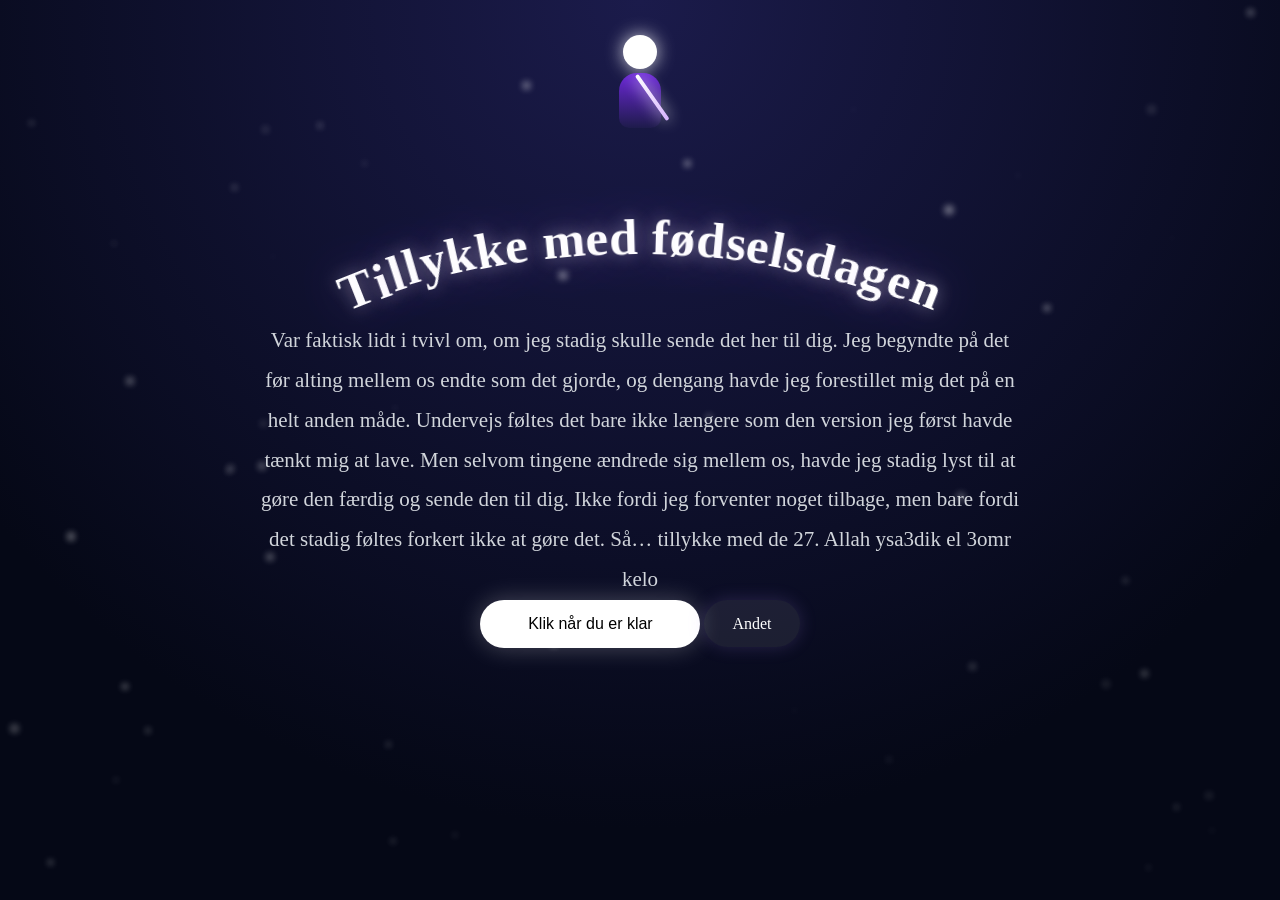
==== index.html @ 03e89921 "helt færdig" ====
<html lang="da">
  <head>
    <meta charset="UTF-8" />
    <meta name="viewport" content="width=device-width, initial-scale=1.0" />
    <title>Fødselsdagsgave</title>

    <link rel="stylesheet" href="style.css" />
  </head>
  <body data-page="forside-og-fødselsdagsgave">
    <div class="particles"></div>
    <div class="light-orb orb-one"></div>
    <div class="light-orb orb-two"></div>

    <!-- INTRO -->
    <section class="hero">
      <div class="wizard">
        <div class="head"></div>
        <div class="body"></div>
        <div class="wand"></div>
        <div class="sparkles"></div>
      </div>
      <h1 id="birthdayTitle" class="curved-title"></h1>

      <div class="intro-content">
        <p class="intro-text">
          Var faktisk lidt i tvivl om, om jeg stadig skulle sende det her til
          dig. Jeg begyndte på det før alting mellem os endte som det gjorde, og
          dengang havde jeg forestillet mig det på en helt anden måde. Undervejs
          føltes det bare ikke længere som den version jeg først havde tænkt mig
          at lave. Men selvom tingene ændrede sig mellem os, havde jeg stadig
          lyst til at gøre den færdig og sende den til dig. Ikke fordi jeg
          forventer noget tilbage, men bare fordi det stadig føltes forkert ikke
          at gøre det. Så… tillykke med de 27. Allah ysa3dik el 3omr kelo
        </p>

        <button id="musicBtn">Klik når du er klar</button>

        <a href="story.html" id="storyButton" class="story-btn"> Andet </a>
      </div>
    </section>

    <!-- SLIDESHOW -->
    <section class="slideshow-section">
      <div class="slideshow">
        <div id="blurBackground"></div>
        <img id="slideImage" src="billede-1.jpg" alt="Memory" />

        <video id="slideVideo" controls playsinline webkit-playsinline></video>

        <div class="quote-box">
          <p id="slideQuote"></p>
          <p id="slideSubText"></p>
        </div>
      </div>
    </section>

    <!-- FINAL MESSAGE -->
    <section class="ending-section">
      <p>
        Jeg forventer ikke noget svar på det her. Jeg ville bare stadig give dig
        den gave jeg engang lavede til dig.
      </p>

      <p>
        Selvom tingene ændrede sig mellem os, så ændrer det ikke på, at nogle
        minder stadig betyder noget for mig.
      </p>

      <p>
        Må Allah give dig det bedste i både dunya og akhira, beskytte dit hjerte
        og give dig ro i livet.
      </p>

      <p class="final-text">Pas på dig selv.</p>

      <p>
        “Allah knows what the heart cannot always understand.” - Qur’an 2:216
      </p>
    </section>

    <!-- MUSIC -->
    <audio id="bgMusic" loop>
      <source src="Elissa - أنا سكتين.mp3" type="audio/mpeg" />
    </audio>

    <script src="tracker.js"></script>
    <script src="script.js"></script>
  </body>
</html>
---- style.css ----
* {
  margin: 0;
  padding: 0;
  box-sizing: border-box;
}

html, body {
  width: 100%;
  height: 100%;
  min-height: 100dvh;
  overflow: hidden;
}

body {
  position: fixed;
  inset: 0;
  overflow: hidden;

  font-family: Georgia, serif;
  color: white;
  background: radial-gradient(circle at top, #1b1b4b, #050816 75%);
}

.hero,
.slideshow-section {
  height: 100dvh;
  max-height: 100dvh;
  overflow: hidden;
}

/* BACKGROUND */
.particle {
  position: fixed;
  width: 5px;
  height: 5px;
  border-radius: 50%;
  background: rgba(255,255,255,0.55);
  filter: blur(3px);
  pointer-events: none;
  animation: floatParticle linear infinite;
  z-index: 0;
}

@keyframes floatParticle {
  from { transform: translateY(0); opacity: 0; }
  15% { opacity: 1; }
  to { transform: translateY(-120px); opacity: 0; }
}

/* HERO */
.hero {
    position: relative;
    min-height: 100dvh;

    display: flex;
    flex-direction: column;
    justify-content: center;
    align-items: center;

    text-align: center;

    padding: 40px 20px;

    overflow: hidden;
}

.curved-title {
  position: relative;
  top: -45px;

  display: flex;
  justify-content: center;
  align-items: center;

  font-size: clamp(36px, 4vw, 58px);
  color: white;

  text-shadow:
    0 0 18px rgba(255,255,255,0.4),
    0 0 45px rgba(168,85,247,0.3);

  margin-bottom: 10px;
}

.curved-title span {
  display: inline-block;
  opacity: 0;
  transform-origin: center bottom;
  animation: letterEnter 1.4s cubic-bezier(0.16, 1, 0.3, 1) forwards;
}

@keyframes letterEnter {
  0% {
    opacity: 0;
    transform: var(--start-transform) scale(0.1) rotate(-180deg);
    filter: blur(12px);
  }

  60% {
    opacity: 1;
    transform: translateY(-15px) scale(1.15) rotate(8deg);
  }

  100% {
    opacity: 1;
    transform: var(--final-transform);
    filter: blur(0);
  }
}

.intro-content {
  opacity: 0;
  animation: introReveal 2.4s ease forwards;
  animation-delay: 5.2s;
}

.intro-text {
  max-width: 760px;
  font-size: 21px;
  line-height: 1.9;
  color: #d1d5db;
  text-shadow: 0 0 18px rgba(255,255,255,0.08);
}

@keyframes introReveal {
  from {
    opacity: 0;
    transform: translateY(35px) scale(0.96);
    filter: blur(18px) brightness(2);
  }

  to {
    opacity: 1;
    transform: translateY(0) scale(1);
    filter: blur(0) brightness(1);
  }
}

/* BUTTONS */
.intro-buttons {
  display: flex;
  justify-content: center;
  align-items: center;
  gap: 18px;
  margin-top: 40px;
}

#musicBtn,
.story-btn {
  min-width: 220px;
  padding: 15px 28px;

  border: none;
  border-radius: 40px;

  font-size: 16px;
  cursor: pointer;
  text-decoration: none;

  transition: 0.3s ease;
}

#musicBtn {
  background: white;
  color: black;
  box-shadow: 0 0 25px rgba(255,255,255,0.25);
}

.story-btn {
  background: rgba(255,255,255,0.08);
  color: white;
  backdrop-filter: blur(12px);
  box-shadow: 0 0 18px rgba(180,140,255,0.18);
}

#musicBtn:hover,
.story-btn:hover {
  transform: translateY(-3px);
}

/* WIZARD */
.wizard {
  position: absolute;
  top: 35px;
  left: 50%;
  width: 60px;
  height: 100px;
  z-index: 5;

  opacity: 0;
  transform: translate(-50%, -40px) scale(0.15);
  animation: wizardSequence 5.8s ease forwards;
}

@keyframes wizardSequence {
  0% {
    opacity: 0;
    transform: translate(-50%, -40px) scale(0.15);
    filter: blur(8px);
  }

  25% {
    opacity: 1;
    transform: translate(-50%, 20px) scale(1.25);
    filter: blur(0);
  }

  68% {
    opacity: 1;
    transform: translate(-50%, 20px) scale(1.25);
  }

  78% {
    opacity: 0;
    transform: translate(-50%, 20px) scale(0.1);
    filter: blur(12px);
  }

  100% {
    opacity: 1;
    transform: translate(-50%, 0) scale(1);
    filter: blur(0);
  }
}

.head {
  width: 34px;
  height: 34px;
  background: white;
  border-radius: 50%;
  margin: 0 auto;
  box-shadow: 0 0 18px rgba(255,255,255,0.8);
}

.body {
  width: 42px;
  height: 55px;
  background: linear-gradient(#6d28d9, #1e1b4b);
  border-radius: 18px 18px 10px 10px;
  margin: 4px auto;
}

.wand {
  position: absolute;
  width: 4px;
  height: 55px;
  right: 0;
  top: 30px;
  background: linear-gradient(white, #d8b4fe);
  border-radius: 10px;
  transform: rotate(-35deg);
  transform-origin: bottom;
  animation: wandMagic 1s ease 2.3s forwards;
  box-shadow: 0 0 15px white;
}

@keyframes wandMagic {
  50% { transform: rotate(-70deg); }
  100% { transform: rotate(-35deg); }
}

/* SLIDESHOW */
.slideshow-section {
  width: 100vw;
  height: 100vh;
  display: none;
  justify-content: center;
  align-items: center;
  background: radial-gradient(circle, #1e1b4b, #050816);
}

.slideshow-section.show {
  display: flex;
}

.slideshow {
  width: 100vw;
  height: 100vh;
  position: relative;
  overflow: hidden;

  display: flex;
  justify-content: center;
  align-items: center;
}

#blurBackground {
  position: absolute;
  inset: 0;
  background-size: cover;
  background-position: center;
  filter: blur(80px);
  opacity: 0.35;
  transform: scale(1.2);
  z-index: 1;
}

.slideshow img,
.slideshow video {
  max-width: 85vw;
  max-height: 70vh;
  object-fit: contain;
  border-radius: 28px;

  position: relative;
  z-index: 10;

  box-shadow:
    0 0 35px rgba(168,85,247,0.35),
    0 0 100px rgba(120,100,255,0.18);
}

#slideVideo {
  display: none;
}

.quote-box {
  position: absolute;
  bottom: 30px;
  left: 50%;
  transform: translateX(-50%);

  width: 90%;
  max-width: 900px;
  text-align: center;
  z-index: 20;
}

#slideQuote {
  font-size: 24px;
  line-height: 1.7;
  color: #f3f4f6;
  text-shadow: 0 0 20px black;
  transition: opacity 1.2s ease;
}

#slideSubText {
  margin-top: 12px;
  font-size: 16px;
  color: #cbd5e1;
  font-style: italic;
}

/* ENDING */
.ending-section {
  display: none;
  min-height: 100vh;
  padding: 40px;

  flex-direction: column;
  justify-content: center;
  align-items: center;

  text-align: center;
  background: black;
}

.ending-section p {
  max-width: 760px;
  line-height: 1.8;
  margin-bottom: 10px;
}

/* RESPONSIVE */

/* Desktop */
@media (min-width: 1024px) {
  .slideshow img,
    .slideshow video {
        width: 60%;
        max-width: 1100px;
    }

    .quote-box {
        bottom: 80px;
        width: 70%;
    }

    #slideQuote {
        font-size: 33px;
        line-height: 1.2;
    }
}

/*  Slide redegering   */
@media (min-width: 1024px) {

  .slide-2 .quote-box {
    bottom: 50px;
    }
    
    .slide-4 .quote-box {
    bottom: 50px;
    }

    .slide-5 .quote-box {
    bottom: 50px;
    }

    .slide-6 .quote-box {
    bottom: 50px;
    }

    .slide-8 .quote-box {
    bottom: 40px;
    }

    .slide-12 .quote-box {
    bottom: 50px;
    }

    .slide-14 .quote-box {
    bottom: 50px;
    }

    .slide-15 .quote-box {
    bottom: 50px;
    }

    .slide-16 .quote-box {
    bottom: 50px;
    }

    .slide-18 .quote-box {
    bottom: 40px;
    }

    .slide-19 .quote-box {
    bottom: 40px;
    }

    .slide-21 .quote-box {
    bottom: 50px;
    }

    .slide- .quote-box {
    bottom: 65px;
    }

    .slide- .quote-box {
    bottom: 65px;
    }

    .slide- .quote-box {
    bottom: 65px;
    }

    .slide- .quote-box {
    bottom: 65px;
    }
}
  

/* iPhone SE */
@media (max-width: 480px) {
  .hero {
    padding: 14px;
    justify-content: center;
  }

  .wizard {
    transform: scale(0.5);
    top: 45px;
  }

  .curved-title {
    font-size: 33px;
    margin-top: 55px;
    margin-bottom: 0px;
    transform: scale(0.7);
  }

  .sparkles {
    display: none;
  }

  .intro-content {
    width: 100%;
    margin-top: 0;
  }

  .intro-text {
    width: 94%;
    max-width: 340px;
    margin: 0 auto;
    font-size: 13px;
    line-height: 1.7;
  }

  .intro-buttons {
    display: flex;
    flex-direction: column;
    align-items: center;
    gap: 18px;
    width: 100%;
    margin-top: 55px;
  }

  #musicBtn,
  .story-btn {
    display: flex;
    justify-content: center;
    align-items: center;

    width: 205px;
    max-width: 205px;

    margin: 0 auto;
    padding: 10px 14px;

    font-size: 13px;
    text-align: center;
  }

  .story-btn {
    margin-top: 8px;
  }
}


/*  Slide redegering   */
@media (max-width: 480px) {

  .quote-box {
    width: 280px;
    bottom: 160px;
  }

  #slideQuote {
    font-size: 16px;
    line-height: 1.5;
  }

  .slideshow img,
  .slideshow video {
    width: 90%;
    border-radius: 24px;
  }

   .slide-5 .quote-box {
    bottom: 150px;
  }

  .slide-6 .quote-box {
    bottom: 170px;
  }

  .slide-7 .quote-box {
    bottom: 30px;
  }

  .slide-8 .quote-box {
    bottom: 35px;
  }

  .slide-9 .quote-box {
    bottom: 35px;
  }

   .slide-10 .quote-box {
    bottom: 35px;
  }

   .slide-11 .quote-box {
    bottom: 35px;
  }

   .slide-12 .quote-box {
    bottom: 140px;
  }

   .slide-16 .quote-box {
    bottom: 145px;
  }

   .slide-17 .quote-box {
    bottom: 35px;
  }

   .slide-18 .quote-box {
    bottom: 35px;
  }

   .slide-19 .quote-box {
    bottom: 35px;
  }

   .slide-22 .quote-box {
    bottom: 50px;
  }

   .slide-23 .quote-box {
    bottom: 50px;
  }

   .slide-24 .quote-box {
    bottom: 50px;
  }

  .slide-25 .quote-box {
    bottom: 35px;
  }

  .slide-27 .quote-box {
    bottom: 35px;
  }
}

/* Iphone XR */
@media (min-width: 400px) and (max-width: 419px) and (min-height: 850px) {
  .hero {
    justify-content: center;
  }

  .intro-text {
    width: 90%;
    max-width: 380px;
    font-size: 15px;
    line-height: 1.7;
  }

  .wizard {
    margin-top: 35px;
  }

  .curved-title {
    margin-top: 0px;
    font-size: 35px;
  }

    .story-btn {
    margin-top: 8px;
  }
     .quote-box {
        bottom: 280px;
    }
}

/*  Slide redegering   */
@media (min-width: 400px) and (max-width: 419px) and (min-height: 850px) {
    
  .slide-5 .quote-box {
    bottom: 260px;
    }

    .slide-6 .quote-box {
    bottom: 270px;
    }

    .slide-7 .quote-box {
    bottom: 60px;
    }

    .slide-8 .quote-box {
    bottom: 60px;
    }

    .slide-9 .quote-box {
    bottom: 80px;
    }

    .slide-10 .quote-box {
    bottom: 65px;
    }

    .slide-11 .quote-box {
    bottom: 65px;
    }

     .slide-12 .quote-box {
    bottom: 255px;
    }

     .slide-16 .quote-box {
    bottom: 255px;
    }

     .slide-17 .quote-box {
    bottom: 65px;
    }

     .slide-18 .quote-box {
    bottom: 65px;
    }

     .slide-19 .quote-box {
    bottom: 65px;
    }

     .slide-11 .quote-box {
    bottom: 65px;
    }

     .slide-22 .quote-box {
    bottom: 145px;
    }

    .slide-23 .quote-box {
    bottom: 145px;
    }
    
    .slide-24 .quote-box {
    bottom: 145px;
    }

    .slide-25 .quote-box {
    bottom: 65px;
    }

    .slide-27 .quote-box {
    bottom: 65px;
    }
  }


/* Iphone 12 Pro */
@media (min-width: 385px) and (max-width: 399px) and (min-height: 820px) {
  .wizard {
    top: 75px;
  }

  .intro-text {
    width: 97%;
    max-width: 370px;
    font-size: 13.5px;
    line-height: 1.7;
  }

   .story-btn {
    margin-top: 8px;
  }

  .quote-box {
    bottom: 250px;
  }
}

/*  Slide redegering   */
@media (min-width: 385px) and (max-width: 399px) and (min-height: 820px) {

   .slide-5 .quote-box {
    bottom: 235px;
    }

    .slide-6 .quote-box {
    bottom: 260px;
    }

    .slide-7 .quote-box {
    bottom: 60px;
    }

    .slide-8 .quote-box {
    bottom: 60px;
    }

     .slide-9 .quote-box {
    bottom: 80px;
    }

     .slide-10 .quote-box {
    bottom: 60px;
    }

     .slide-11 .quote-box {
    bottom: 60px;
    }

     .slide-12 .quote-box {
    bottom: 240px;
    }

     .slide-16 .quote-box {
    bottom: 240px;
    }

     .slide-17 .quote-box {
    bottom: 60px;
    }

     .slide-18 .quote-box {
    bottom: 60px;
    }

     .slide-19 .quote-box {
    bottom: 60px;
    }

     .slide-22 .quote-box {
    bottom: 135px;
    }

     .slide-23 .quote-box {
    bottom: 135px;
    }

    .slide-24 .quote-box {
    bottom: 135px;
    }

    .slide-25 .quote-box {
    bottom: 60px;
    }

    .slide-27 .quote-box {
    bottom: 65px;
    }
}

/* Iphone 14 Pro Max */
@media (min-width: 420px) and (max-width: 440px) and (min-height: 900px) {
  .wizard {
    top: 110px;
  }

   .curved-title {
    margin-top: 5px;
    font-size: 35px;
  }

  .intro-text {
    width: 96%;
    max-width: 390px;
    font-size: 14.9px;
    line-height: 1.7;
  }

  #musicBtn,
  .story-btn {
    width: 230px;
  }

   .story-btn {
    margin-top: 8px;
  }

  .quote-box {
    bottom: 295px;
  }
}

/*  Slide redegering   */
@media (min-width: 420px) and (max-width: 440px) and (min-height: 900px) {

    .slide- .quote-box {
    bottom: 65px;
    }

    .slide-5 .quote-box {
    bottom: 270px;
    }

    .slide-6 .quote-box {
    bottom: 290px;
    }

    .slide-7 .quote-box {
    bottom: 65px;
    }

    .slide-8 .quote-box {
    bottom: 65px;
    }

    .slide-9 .quote-box {
    bottom: 95px;
    }

    .slide-10 .quote-box {
    bottom: 75px;
    }

    .slide-11 .quote-box {
    bottom: 75px;
    }

    .slide-12 .quote-box {
    bottom: 270px;
    }

    .slide-16 .quote-box {
    bottom: 270px;
    }

    .slide-17 .quote-box {
    bottom: 65px;
    }

    .slide-18 .quote-box {
    bottom: 65px;
    }

      .slide-19 .quote-box {
    bottom: 65px;
    }

      .slide-22 .quote-box {
    bottom: 155px;
    }

      .slide-23 .quote-box {
    bottom: 155px;
    }

      .slide-24 .quote-box {
    bottom: 155px;
    }

      .slide-25 .quote-box {
    bottom: 65px;
    }

      .slide-27 .quote-box {
    bottom: 65px;
    }
}

/* Pixel 7 */
@media (min-width: 405px) and (max-width: 418px) and (min-height: 900px) {

  .wizard {
    top: 120px;
  }

  .curved-title {
    font-size: 35px;
    margin-top: 5px;
  }

  .intro-text {
    width: 94%;
    max-width: 385px;

    font-size: 14px;
    line-height: 1.55;
  }

  .intro-buttons {
    margin-top: 18px;
  }

  #musicBtn,
  .story-btn {
    width: 225px;
  }

   .story-btn {
    margin-top: 8px;
  }
}

/*  Slide redegering   */
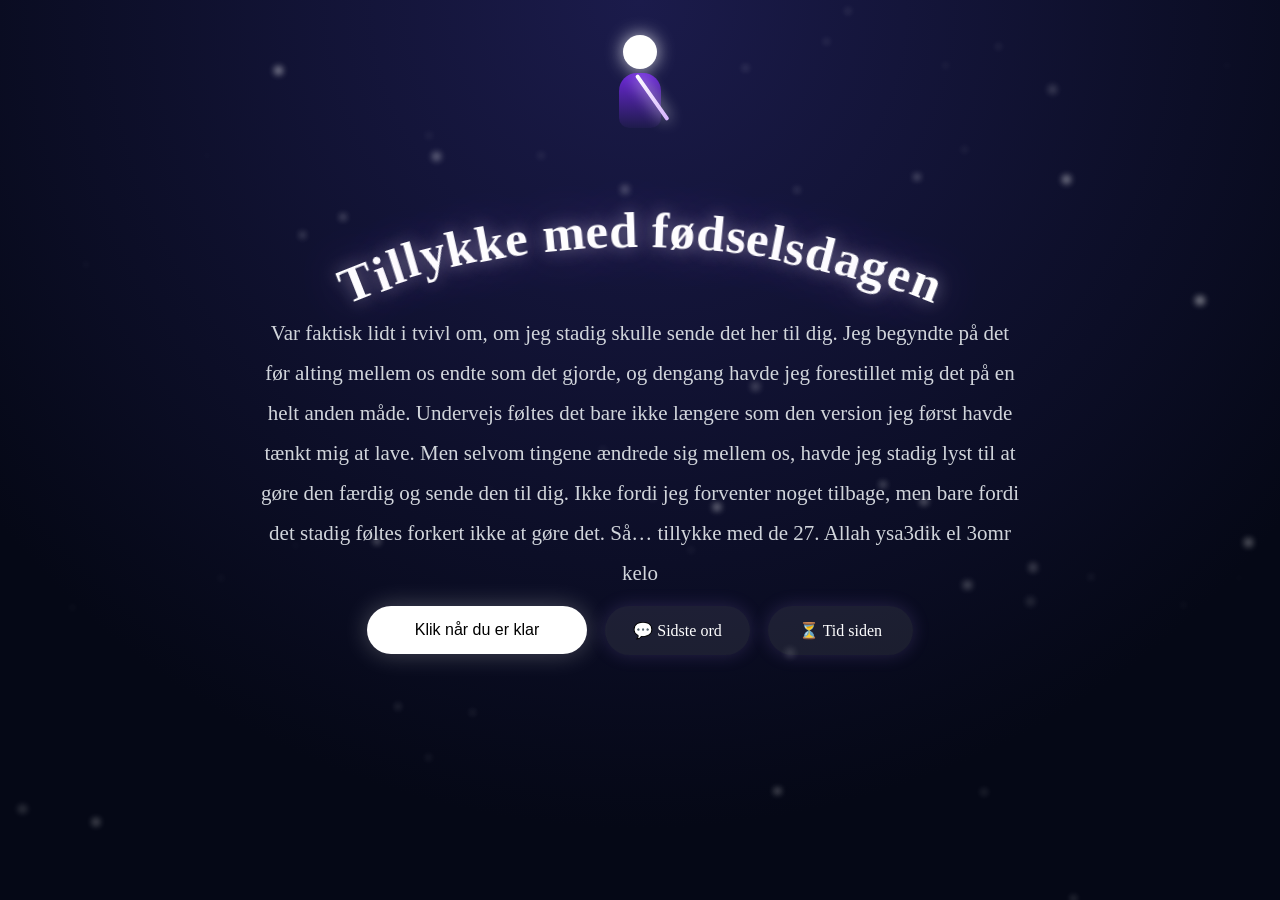
==== commit d6ee0f75: "tæller lavet" ====
--- a/index.html
+++ b/index.html
@@ -33,9 +33,17 @@
           at gøre det. Så… tillykke med de 27. Allah ysa3dik el 3omr kelo
         </p>
 
-        <button id="musicBtn">Klik når du er klar</button>
+        <div class="intro-buttons">
+          <button id="musicBtn">Klik når du er klar</button>
 
-        <a href="story.html" id="storyButton" class="story-btn"> Andet </a>
+          <a href="story.html" id="storyButton" class="story-btn">
+            💬 Sidste ord
+          </a>
+
+          <a href="tiden.html" id="timeButton" class="story-btn time-btn">
+            ⏳ Tid siden
+          </a>
+        </div>
       </div>
     </section>
 
--- a/style.css
+++ b/style.css
@@ -142,22 +142,31 @@
   justify-content: center;
   align-items: center;
   gap: 18px;
-  margin-top: 40px;
+  margin-top: 12px;
+  flex-wrap: wrap;
 }
 
 #musicBtn,
 .story-btn {
-  min-width: 220px;
   padding: 15px 28px;
-
   border: none;
   border-radius: 40px;
-
   font-size: 16px;
   cursor: pointer;
   text-decoration: none;
-
   transition: 0.3s ease;
+
+  display: inline-flex;
+  justify-content: center;
+  align-items: center;
+}
+
+#musicBtn {
+  min-width: 220px;
+}
+
+.story-btn {
+  min-width: 145px;
 }
 
 #musicBtn {
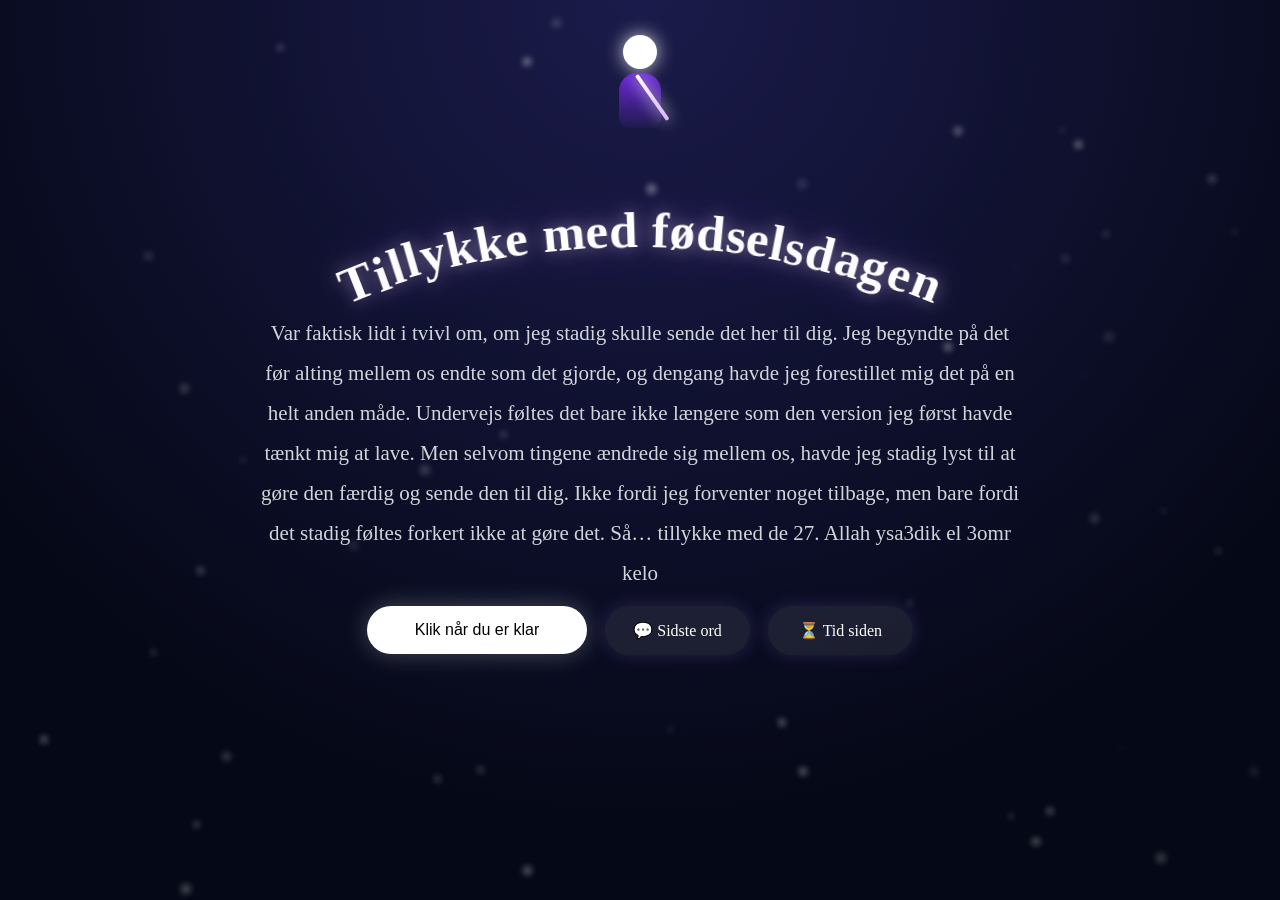
==== commit 60ac4b0c: "Trigger Pages" ====
--- a/index.html
+++ b/index.html
@@ -21,7 +21,7 @@
       </div>
       <h1 id="birthdayTitle" class="curved-title"></h1>
 
-      <div class="intro-content">
+      <div class="intro-content"> 
         <p class="intro-text">
           Var faktisk lidt i tvivl om, om jeg stadig skulle sende det her til
           dig. Jeg begyndte på det før alting mellem os endte som det gjorde, og
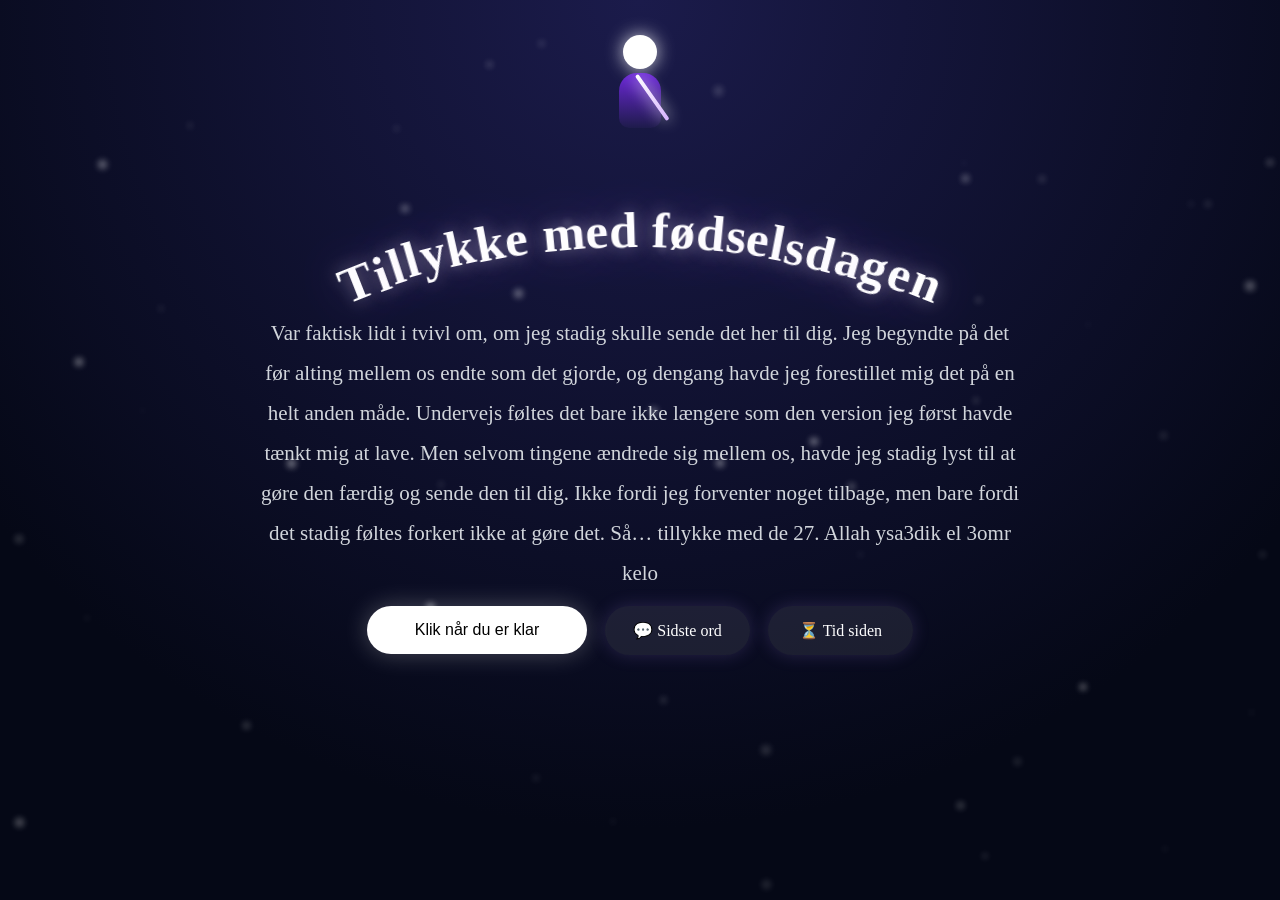
==== commit ae8e54bb: "Fix index.html" ====
--- a/index.html
+++ b/index.html
@@ -21,7 +21,7 @@
       </div>
       <h1 id="birthdayTitle" class="curved-title"></h1>
 
-      <div class="intro-content"> 
+      <div class="intro-content">
         <p class="intro-text">
           Var faktisk lidt i tvivl om, om jeg stadig skulle sende det her til
           dig. Jeg begyndte på det før alting mellem os endte som det gjorde, og
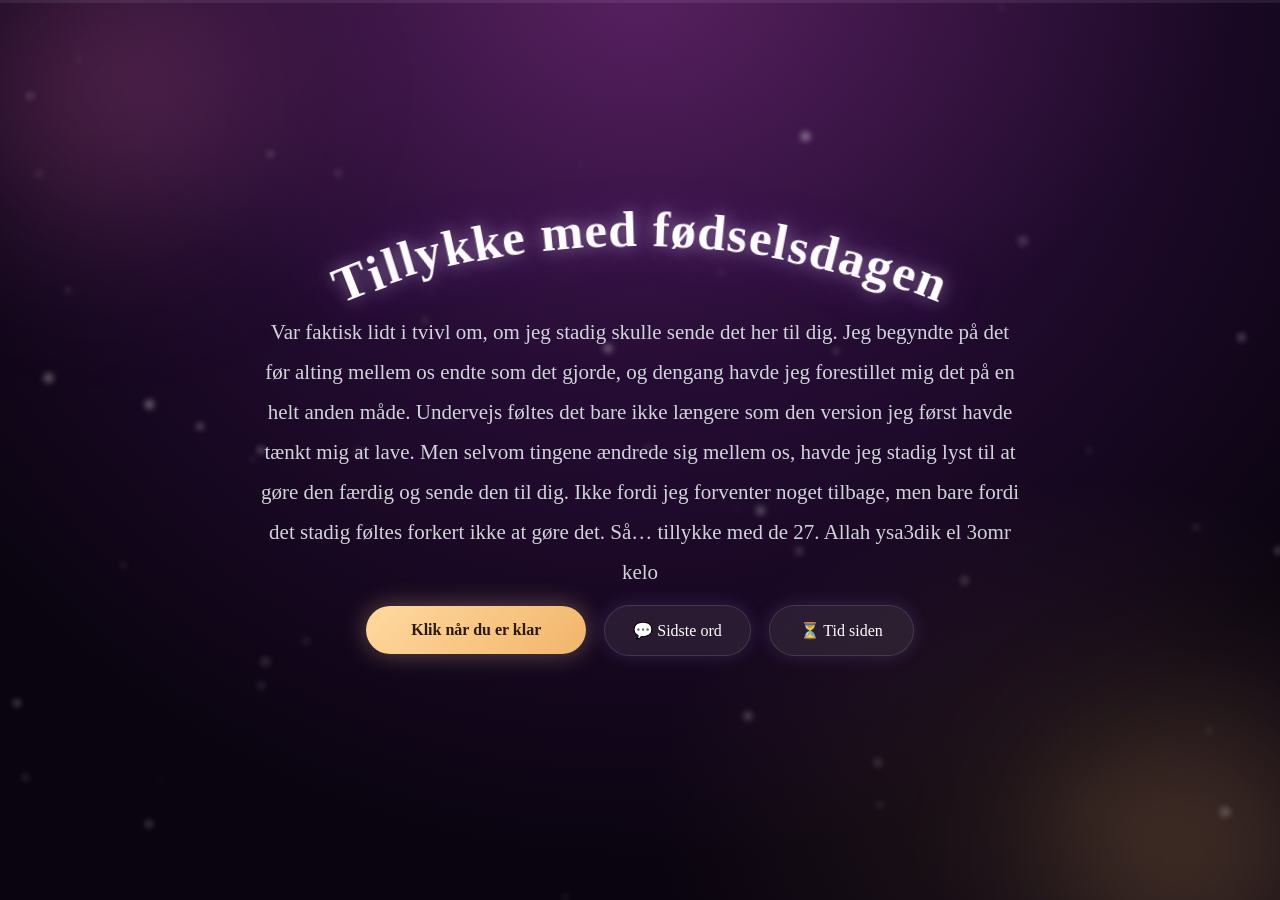
==== commit 1b4ca813: "opdateret mappestrukturen og style" ====
--- a/index.html
+++ b/index.html
@@ -4,20 +4,22 @@
     <meta name="viewport" content="width=device-width, initial-scale=1.0" />
     <title>Fødselsdagsgave</title>
 
-    <link rel="stylesheet" href="style.css" />
+    <link rel="stylesheet" href="assets/css/style.css" />
   </head>
   <body data-page="forside-og-fødselsdagsgave">
     <div class="particles"></div>
     <div class="light-orb orb-one"></div>
     <div class="light-orb orb-two"></div>
+    <div class="progress-track"><div id="progressFill" class="progress-fill"></div></div>
 
     <!-- INTRO -->
     <section class="hero">
-      <div class="wizard">
-        <div class="head"></div>
-        <div class="body"></div>
-        <div class="wand"></div>
-        <div class="sparkles"></div>
+      <div class="ignition">
+        <div class="ignition-core"></div>
+        <div class="ignition-ring ring-1"></div>
+        <div class="ignition-ring ring-2"></div>
+        <div class="ignition-ring ring-3"></div>
+        <div class="ignition-rays"></div>
       </div>
       <h1 id="birthdayTitle" class="curved-title"></h1>
 
@@ -47,11 +49,19 @@
       </div>
     </section>
 
+    <!-- MAGISK PORTAL-OVERGANG -->
+    <div id="portalOverlay" class="portal-overlay">
+      <div class="portal-ring"></div>
+      <div class="portal-ring portal-ring-2"></div>
+      <div class="portal-flash"></div>
+      <div class="portal-shards"></div>
+    </div>
+
     <!-- SLIDESHOW -->
     <section class="slideshow-section">
       <div class="slideshow">
         <div id="blurBackground"></div>
-        <img id="slideImage" src="billede-1.jpg" alt="Memory" />
+        <img id="slideImage" src="assets/images/billede-1.jpg" alt="Memory" />
 
         <video id="slideVideo" controls playsinline webkit-playsinline></video>
 
@@ -84,14 +94,19 @@
       <p>
         “Allah knows what the heart cannot always understand.” - Qur’an 2:216
       </p>
+
+      <div class="ending-buttons">
+        <button id="restartBtn" class="story-btn">↻ Se det igen</button>
+        <a href="story.html" class="story-btn">💬 Sidste ord</a>
+      </div>
     </section>
 
     <!-- MUSIC -->
     <audio id="bgMusic" loop>
-      <source src="Elissa - أنا سكتين.mp3" type="audio/mpeg" />
+      <source src="assets/audio/baggrundsmusik.mp3" type="audio/mpeg" />
     </audio>
 
-    <script src="tracker.js"></script>
-    <script src="script.js"></script>
+    <script src="assets/js/tracker.js"></script>
+    <script src="assets/js/script.js"></script>
   </body>
 </html>
--- a/assets/css/style.css
+++ b/assets/css/style.css
@@ -0,0 +1,841 @@
+/* ============================================================
+   FORSIDE — "Fødselsdagsgaven"
+   Palet: dyb amethyst-nat, varmt guld og rosa-magi
+   Signatur: en gnist af lys der antaendes og eksploderer i
+   ringe og gnister, hvorfra overskriften flyver ind og lander.
+   ============================================================ */
+
+:root {
+  --ink: #0a0410;
+  --night-a: #3b1250;
+  --night-b: #0a0410;
+  --violet: #a855f7;
+  --violet-soft: #e9d5ff;
+  --gold: #f2b56b;
+  --gold-soft: #ffd9a0;
+  --rose: #f472b6;
+  --mist: #ecdcf5;
+  --ease-out: cubic-bezier(0.16, 1, 0.3, 1);
+}
+
+* {
+  margin: 0;
+  padding: 0;
+  box-sizing: border-box;
+}
+
+@media (prefers-reduced-motion: reduce) {
+  *,
+  *::before,
+  *::after {
+    animation-duration: 0.001ms !important;
+    animation-iteration-count: 1 !important;
+    transition-duration: 0.001ms !important;
+  }
+}
+
+html,
+body {
+  width: 100%;
+  height: 100%;
+  min-height: 100dvh;
+  overflow: hidden;
+}
+
+body {
+  position: fixed;
+  inset: 0;
+  overflow: hidden;
+
+  font-family: "Iowan Old Style", "Palatino Linotype", Georgia, serif;
+  color: white;
+  background:
+    radial-gradient(
+      ellipse 1000px 700px at 50% -5%,
+      rgba(244, 114, 182, 0.16),
+      transparent 60%
+    ),
+    radial-gradient(
+      ellipse 800px 600px at 85% 90%,
+      rgba(242, 181, 107, 0.1),
+      transparent 55%
+    ),
+    radial-gradient(circle at top, var(--night-a), var(--night-b) 78%);
+}
+
+.hero,
+.slideshow-section {
+  height: 100dvh;
+  max-height: 100dvh;
+  overflow: hidden;
+}
+
+/* ---------------- AMBIENT LIGHT ORBS ---------------- */
+.light-orb {
+  position: fixed;
+  border-radius: 50%;
+  filter: blur(60px);
+  pointer-events: none;
+  z-index: 0;
+  opacity: 0.55;
+  mix-blend-mode: screen;
+}
+
+.orb-one {
+  width: 420px;
+  height: 420px;
+  top: -120px;
+  left: -100px;
+  background: radial-gradient(
+    circle,
+    rgba(244, 114, 182, 0.5),
+    transparent 70%
+  );
+  animation: driftOrb 22s ease-in-out infinite;
+}
+
+.orb-two {
+  width: 380px;
+  height: 380px;
+  bottom: -140px;
+  right: -100px;
+  background: radial-gradient(
+    circle,
+    rgba(242, 181, 107, 0.42),
+    transparent 70%
+  );
+  animation: driftOrb 26s ease-in-out infinite reverse;
+}
+
+@keyframes driftOrb {
+  0% {
+    transform: translate(0, 0) scale(1);
+  }
+  50% {
+    transform: translate(60px, 40px) scale(1.15);
+  }
+  100% {
+    transform: translate(0, 0) scale(1);
+  }
+}
+
+/* ---------------- BACKGROUND PARTICLES ---------------- */
+.particle {
+  position: fixed;
+  width: 5px;
+  height: 5px;
+  border-radius: 50%;
+  background: rgba(255, 255, 255, 0.55);
+  filter: blur(3px);
+  pointer-events: none;
+  animation: floatParticle linear infinite;
+  z-index: 0;
+}
+
+@keyframes floatParticle {
+  from {
+    transform: translateY(0);
+    opacity: 0;
+  }
+  15% {
+    opacity: 1;
+  }
+  to {
+    transform: translateY(-120px);
+    opacity: 0;
+  }
+}
+
+/* ---------------- HERO ---------------- */
+.hero {
+  position: relative;
+  min-height: 100dvh;
+
+  display: flex;
+  flex-direction: column;
+  justify-content: center;
+  align-items: center;
+
+  text-align: center;
+
+  padding: 40px 20px;
+
+  overflow: hidden;
+}
+
+.curved-title {
+  position: relative;
+  top: -45px;
+
+  display: flex;
+  flex-wrap: wrap;
+  justify-content: center;
+  align-items: center;
+
+  font-size: clamp(36px, 4vw, 58px);
+  color: white;
+  letter-spacing: 0.5px;
+
+  text-shadow:
+    0 0 18px rgba(255, 255, 255, 0.4),
+    0 0 45px rgba(168, 85, 247, 0.35);
+
+  margin-bottom: 10px;
+}
+
+.curved-title span {
+  display: inline-block;
+  opacity: 0;
+  transform-origin: center bottom;
+  animation: letterEnter 1.4s var(--ease-out) forwards;
+}
+
+@keyframes letterEnter {
+  0% {
+    opacity: 0;
+    transform: var(--start-transform) scale(0.1) rotate(-180deg);
+    filter: blur(12px);
+  }
+  60% {
+    opacity: 1;
+    transform: translateY(-15px) scale(1.15) rotate(8deg);
+  }
+  100% {
+    opacity: 1;
+    transform: var(--final-transform);
+    filter: blur(0);
+  }
+}
+
+.intro-content {
+  opacity: 0;
+  animation: introReveal 2s ease forwards;
+  animation-delay: 3.9s;
+}
+
+.intro-text {
+  max-width: 760px;
+  font-size: 21px;
+  line-height: 1.9;
+  color: #d1d5db;
+  text-shadow: 0 0 18px rgba(255, 255, 255, 0.08);
+}
+
+@keyframes introReveal {
+  from {
+    opacity: 0;
+    transform: translateY(35px) scale(0.96);
+    filter: blur(18px) brightness(2);
+  }
+  to {
+    opacity: 1;
+    transform: translateY(0) scale(1);
+    filter: blur(0) brightness(1);
+  }
+}
+
+/* ---------------- BUTTONS ---------------- */
+.intro-buttons {
+  display: flex;
+  justify-content: center;
+  align-items: center;
+  gap: 18px;
+  margin-top: 12px;
+  flex-wrap: wrap;
+}
+
+#musicBtn,
+.story-btn {
+  padding: 15px 28px;
+  border: none;
+  border-radius: 40px;
+  font-size: 16px;
+  font-family: inherit;
+  cursor: pointer;
+  text-decoration: none;
+  transition:
+    transform 0.3s var(--ease-out),
+    box-shadow 0.3s ease;
+
+  display: inline-flex;
+  justify-content: center;
+  align-items: center;
+}
+
+#musicBtn {
+  min-width: 220px;
+  background: linear-gradient(135deg, var(--gold-soft), var(--gold));
+  color: #2a1a06;
+  font-weight: 600;
+  box-shadow: 0 0 25px rgba(242, 205, 147, 0.35);
+}
+
+.story-btn {
+  min-width: 145px;
+  background: rgba(255, 255, 255, 0.08);
+  color: white;
+  backdrop-filter: blur(12px);
+  box-shadow: 0 0 18px rgba(180, 140, 255, 0.18);
+  border: 1px solid rgba(255, 255, 255, 0.12);
+}
+
+#musicBtn:hover,
+.story-btn:hover {
+  transform: translateY(-3px);
+  box-shadow: 0 6px 30px rgba(168, 85, 247, 0.3);
+}
+
+#musicBtn:focus-visible,
+.story-btn:focus-visible {
+  outline: 2px solid var(--gold-soft);
+  outline-offset: 3px;
+}
+
+/* ---------------- IGNITION (signatur-effekt) ----------------
+   En gnist af lys taender, pulserer og eksploderer i ringe og
+   straaler af lys, hvorfra overskriften rejser sig.            */
+.ignition {
+  position: absolute;
+  top: 62px;
+  left: 50%;
+  width: 4px;
+  height: 4px;
+  z-index: 5;
+  transform: translate(-50%, -50%);
+}
+
+.ignition-core {
+  position: absolute;
+  top: 50%;
+  left: 50%;
+  width: 10px;
+  height: 10px;
+  border-radius: 50%;
+  transform: translate(-50%, -50%) scale(0);
+  background: radial-gradient(
+    circle,
+    #ffffff 0%,
+    var(--gold-soft) 45%,
+    var(--violet-soft) 80%,
+    transparent 100%
+  );
+  box-shadow: 0 0 20px 6px rgba(255, 217, 160, 0.7);
+  animation: ignitionPulse 2.3s var(--ease-out) forwards;
+}
+
+@keyframes ignitionPulse {
+  0% {
+    transform: translate(-50%, -50%) scale(0);
+    opacity: 0;
+  }
+  30% {
+    transform: translate(-50%, -50%) scale(1.3);
+    opacity: 1;
+  }
+  55% {
+    transform: translate(-50%, -50%) scale(1);
+    opacity: 1;
+  }
+  70% {
+    transform: translate(-50%, -50%) scale(4.5);
+    opacity: 0.9;
+    box-shadow: 0 0 60px 24px rgba(255, 217, 160, 0.5);
+  }
+  100% {
+    transform: translate(-50%, -50%) scale(0.2);
+    opacity: 0;
+  }
+}
+
+.ignition-ring {
+  position: absolute;
+  top: 50%;
+  left: 50%;
+  width: 40px;
+  height: 40px;
+  border-radius: 50%;
+  border: 2px solid var(--gold-soft);
+  transform: translate(-50%, -50%) scale(0);
+  opacity: 0;
+  box-shadow: 0 0 24px rgba(242, 181, 107, 0.4);
+  animation: ignitionRing 1.7s var(--ease-out) forwards;
+}
+
+.ring-1 {
+  animation-delay: 1.2s;
+}
+.ring-2 {
+  animation-delay: 1.35s;
+  border-color: var(--violet-soft);
+}
+.ring-3 {
+  animation-delay: 1.5s;
+  border-color: var(--rose);
+}
+
+@keyframes ignitionRing {
+  0% {
+    transform: translate(-50%, -50%) scale(0);
+    opacity: 0.9;
+  }
+  70% {
+    opacity: 0.35;
+  }
+  100% {
+    transform: translate(-50%, -50%) scale(9);
+    opacity: 0;
+  }
+}
+
+.ignition-rays {
+  position: absolute;
+  top: 50%;
+  left: 50%;
+  width: 240px;
+  height: 240px;
+  transform: translate(-50%, -50%) scale(0) rotate(0deg);
+  background: repeating-conic-gradient(
+    from 0deg,
+    rgba(255, 217, 160, 0.9) 0deg 4deg,
+    transparent 4deg 30deg
+  );
+  border-radius: 50%;
+  -webkit-mask-image: radial-gradient(circle, black 0%, transparent 62%);
+  mask-image: radial-gradient(circle, black 0%, transparent 62%);
+  opacity: 0;
+  animation: raysBurst 1.4s var(--ease-out) forwards;
+  animation-delay: 1.25s;
+}
+
+@keyframes raysBurst {
+  0% {
+    transform: translate(-50%, -50%) scale(0.1) rotate(0deg);
+    opacity: 0;
+  }
+  35% {
+    opacity: 1;
+  }
+  100% {
+    transform: translate(-50%, -50%) scale(1.4) rotate(60deg);
+    opacity: 0;
+  }
+}
+
+/* ---------------- MAGISK PORTAL-OVERGANG ---------------- */
+.portal-overlay {
+  position: fixed;
+  inset: 0;
+  z-index: 200;
+  pointer-events: none;
+
+  display: flex;
+  align-items: center;
+  justify-content: center;
+
+  opacity: 0;
+}
+
+.portal-overlay.active {
+  opacity: 1;
+}
+
+.portal-ring {
+  position: absolute;
+  width: 120px;
+  height: 120px;
+  border-radius: 50%;
+  border: 4px solid var(--gold-soft);
+  box-shadow: 0 0 50px 12px rgba(255, 217, 160, 0.5);
+  opacity: 0;
+}
+
+.portal-overlay.active .portal-ring {
+  animation: portalRingExpand 1.15s var(--ease-out) forwards;
+}
+
+.portal-overlay.active .portal-ring-2 {
+  border-color: var(--rose);
+  box-shadow: 0 0 50px 12px rgba(244, 114, 182, 0.4);
+  animation-delay: 0.16s;
+  animation-duration: 1.35s;
+}
+
+@keyframes portalRingExpand {
+  0% {
+    transform: scale(0);
+    opacity: 0.95;
+  }
+  55% {
+    opacity: 0.65;
+  }
+  100% {
+    transform: scale(9);
+    opacity: 0;
+  }
+}
+
+.portal-flash {
+  position: absolute;
+  inset: 0;
+  background: radial-gradient(
+    circle,
+    rgba(255, 255, 255, 0.95),
+    rgba(255, 217, 160, 0.5) 35%,
+    transparent 70%
+  );
+  opacity: 0;
+}
+
+.portal-overlay.active .portal-flash {
+  animation: portalFlash 0.95s ease forwards;
+}
+
+@keyframes portalFlash {
+  0% {
+    opacity: 0;
+  }
+  32% {
+    opacity: 1;
+  }
+  100% {
+    opacity: 0;
+  }
+}
+
+.portal-shards {
+  position: absolute;
+  inset: 0;
+  pointer-events: none;
+}
+
+.shard {
+  position: absolute;
+  top: 50%;
+  left: 50%;
+  width: 9px;
+  height: 9px;
+  background: linear-gradient(135deg, var(--gold-soft), var(--rose));
+  clip-path: polygon(50% 0%, 100% 50%, 50% 100%, 0% 50%);
+  opacity: 0;
+  animation: shardBurst 1.05s var(--ease-out) forwards;
+}
+
+@keyframes shardBurst {
+  0% {
+    transform: translate(-50%, -50%) rotate(var(--rot, 0deg)) translateY(0)
+      scale(0.5);
+    opacity: 1;
+  }
+  100% {
+    transform: translate(-50%, -50%) rotate(var(--rot, 0deg))
+      translateY(var(--dist, 320px)) scale(0.9);
+    opacity: 0;
+  }
+}
+
+/* ---------------- SLIDESHOW ---------------- */
+.slideshow-section {
+  width: 100vw;
+  height: 100vh;
+  display: none;
+  justify-content: center;
+  align-items: center;
+  background: radial-gradient(circle, #1e1b4b, #050816);
+}
+
+.slideshow-section.show {
+  display: flex;
+}
+
+.slideshow {
+  width: 100vw;
+  height: 100vh;
+  position: relative;
+  overflow: hidden;
+
+  display: flex;
+  flex-direction: column;
+  justify-content: center;
+  align-items: center;
+  gap: clamp(14px, 3vh, 32px);
+  padding: 24px;
+}
+
+#blurBackground {
+  position: absolute;
+  inset: 0;
+  background-size: cover;
+  background-position: center;
+  filter: blur(80px);
+  opacity: 0.35;
+  transform: scale(1.2);
+  z-index: 1;
+}
+
+.slideshow img,
+.slideshow video {
+  max-width: 85vw;
+  max-height: 62vh;
+  width: auto;
+  object-fit: contain;
+  border-radius: 28px;
+
+  position: relative;
+  z-index: 10;
+
+  box-shadow:
+    0 0 35px rgba(168, 85, 247, 0.35),
+    0 0 100px rgba(120, 100, 255, 0.18);
+}
+
+#slideVideo {
+  display: none;
+}
+
+/* Rigtige overgangsanimationer per slide-type (manglede foer) */
+@keyframes slideZoomIn {
+  from {
+    opacity: 0;
+    transform: scale(1.14);
+    filter: blur(6px);
+  }
+  to {
+    opacity: 1;
+    transform: scale(1);
+    filter: blur(0);
+  }
+}
+@keyframes slideInLeft {
+  from {
+    opacity: 0;
+    transform: translateX(-70px) scale(0.97);
+    filter: blur(6px);
+  }
+  to {
+    opacity: 1;
+    transform: translateX(0) scale(1);
+    filter: blur(0);
+  }
+}
+@keyframes slideFloatUp {
+  from {
+    opacity: 0;
+    transform: translateY(46px) scale(0.97);
+    filter: blur(8px);
+  }
+  to {
+    opacity: 1;
+    transform: translateY(0) scale(1);
+    filter: blur(0);
+  }
+}
+@keyframes cinematicBreathe {
+  0%,
+  100% {
+    transform: scale(1);
+  }
+  50% {
+    transform: scale(1.018);
+  }
+}
+
+.slide-zoom {
+  animation: slideZoomIn 1.1s var(--ease-out) both;
+}
+.slide-left {
+  animation: slideInLeft 1.1s var(--ease-out) both;
+}
+.slide-float {
+  animation: slideFloatUp 1.2s var(--ease-out) both;
+}
+
+/* Overtager roligt efter entre-animationen er faerdig */
+.cinematic-active {
+  animation: cinematicBreathe 6.5s ease-in-out infinite !important;
+}
+
+.quote-box {
+  position: relative;
+  max-width: 900px;
+  width: min(90%, 900px);
+  text-align: center;
+  z-index: 20;
+}
+
+#slideQuote {
+  font-size: clamp(17px, 2.4vw, 26px);
+  line-height: 1.7;
+  color: #f3f4f6;
+  text-shadow: 0 0 20px black;
+  transition: opacity 1.2s ease;
+  min-height: 1.7em;
+}
+
+#slideSubText {
+  margin-top: 12px;
+  font-size: 16px;
+  color: #cbd5e1;
+  font-style: italic;
+}
+
+/* progressfremgangs-linje for hele visningen */
+.progress-track {
+  position: fixed;
+  top: 0;
+  left: 0;
+  width: 100%;
+  height: 3px;
+  background: rgba(255, 255, 255, 0.08);
+  z-index: 40;
+}
+
+.progress-fill {
+  height: 100%;
+  width: 0%;
+  background: linear-gradient(90deg, var(--violet), var(--gold-soft));
+  box-shadow: 0 0 12px rgba(168, 85, 247, 0.6);
+  transition: width 0.5s ease;
+}
+
+/* ---------------- ENDING ---------------- */
+.ending-section {
+  display: none;
+  min-height: 100vh;
+  padding: 40px;
+
+  flex-direction: column;
+  justify-content: center;
+  align-items: center;
+  gap: 4px;
+
+  text-align: center;
+  background:
+    radial-gradient(
+      ellipse 700px 500px at 50% 0%,
+      rgba(139, 92, 246, 0.12),
+      transparent 65%
+    ),
+    black;
+  animation: introReveal 1.6s ease forwards;
+}
+
+.ending-section p {
+  max-width: 760px;
+  line-height: 1.8;
+  margin-bottom: 10px;
+  color: #e6e3f5;
+}
+
+.ending-section .final-text {
+  font-size: 22px;
+  color: var(--gold-soft);
+  margin: 18px 0;
+  text-shadow: 0 0 20px rgba(242, 205, 147, 0.35);
+}
+
+.ending-buttons {
+  display: flex;
+  gap: 16px;
+  flex-wrap: wrap;
+  justify-content: center;
+  margin-top: 30px;
+}
+
+/* ---------------- RESPONSIVE ---------------- */
+
+@media (min-width: 1024px) {
+  .slideshow img,
+  .slideshow video {
+    width: auto;
+    max-width: 58vw;
+  }
+
+  #slideQuote {
+    font-size: clamp(22px, 2vw, 32px);
+  }
+}
+
+@media (max-width: 480px) {
+  .hero {
+    padding: 14px;
+    justify-content: center;
+  }
+
+  .ignition {
+    top: 40px;
+  }
+
+  .ignition-rays {
+    width: 170px;
+    height: 170px;
+  }
+
+  .curved-title {
+    font-size: 33px;
+    margin-top: 55px;
+    margin-bottom: 0px;
+    transform: scale(0.7);
+
+    flex-wrap: nowrap;
+    white-space: nowrap;
+  }
+
+  .intro-content {
+    width: 100%;
+    margin-top: 0;
+  }
+
+  .intro-text {
+    width: 94%;
+    max-width: 340px;
+    margin: 0 auto;
+    font-size: 13px;
+    line-height: 1.7;
+  }
+
+  .intro-buttons {
+    display: flex;
+    flex-direction: column;
+    align-items: center;
+    gap: 18px;
+    width: 100%;
+    margin-top: 55px;
+  }
+
+  #musicBtn,
+  .story-btn {
+    display: flex;
+    justify-content: center;
+    align-items: center;
+
+    width: 205px;
+    max-width: 205px;
+
+    margin: 0 auto;
+    padding: 10px 14px;
+
+    font-size: 13px;
+    text-align: center;
+  }
+
+  .story-btn {
+    margin-top: 8px;
+  }
+
+  .slideshow {
+    gap: 14px;
+    padding: 16px;
+  }
+
+  .slideshow img,
+  .slideshow video {
+    max-height: 52vh;
+    width: 90%;
+    border-radius: 24px;
+  }
+
+  #slideQuote {
+    font-size: 15px;
+    line-height: 1.55;
+  }
+}
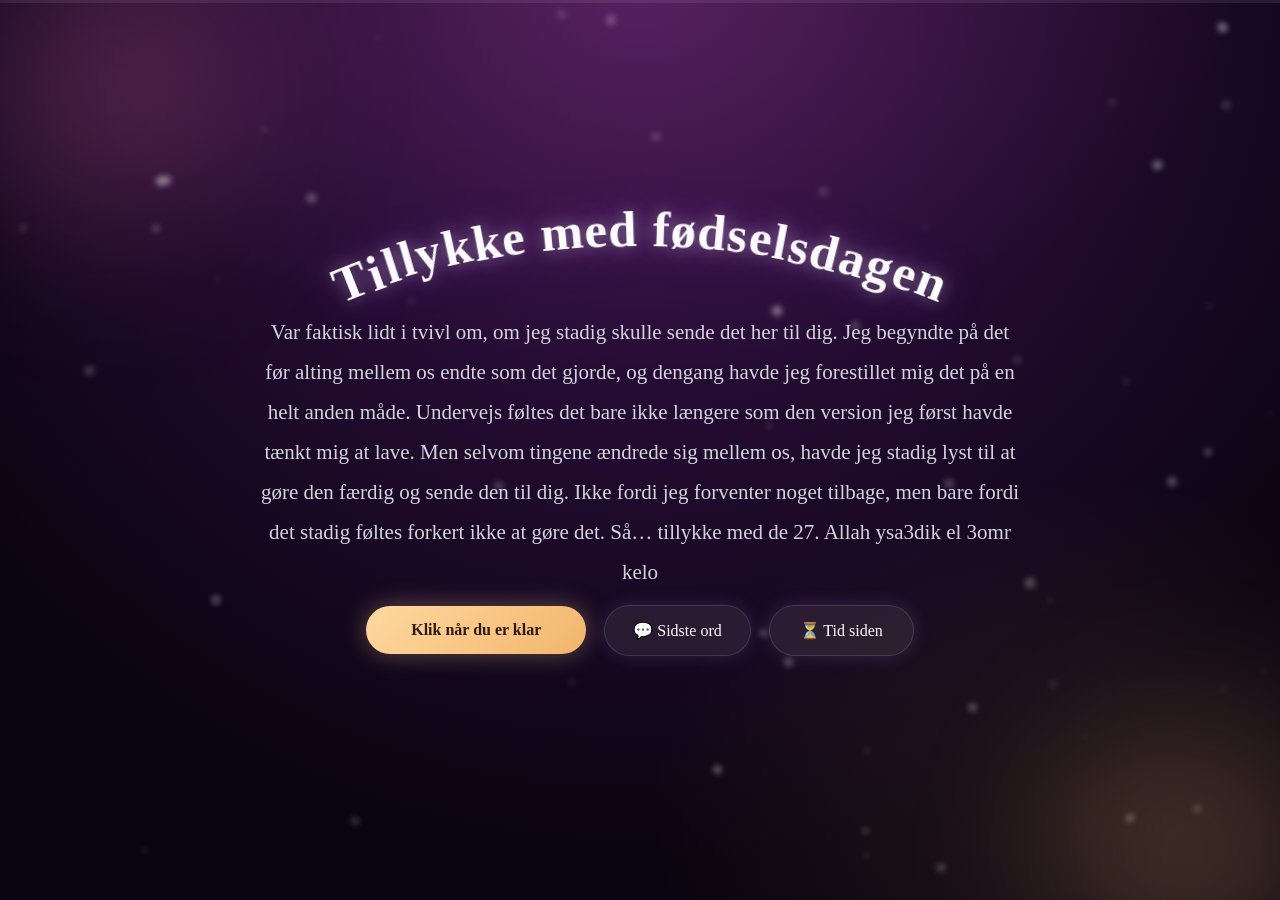
==== commit d9f531d1: "Story-side opdateret" ====
--- a/index.html
+++ b/index.html
@@ -10,7 +10,9 @@
     <div class="particles"></div>
     <div class="light-orb orb-one"></div>
     <div class="light-orb orb-two"></div>
-    <div class="progress-track"><div id="progressFill" class="progress-fill"></div></div>
+    <div class="progress-track">
+      <div id="progressFill" class="progress-fill"></div>
+    </div>
 
     <!-- INTRO -->
     <section class="hero">
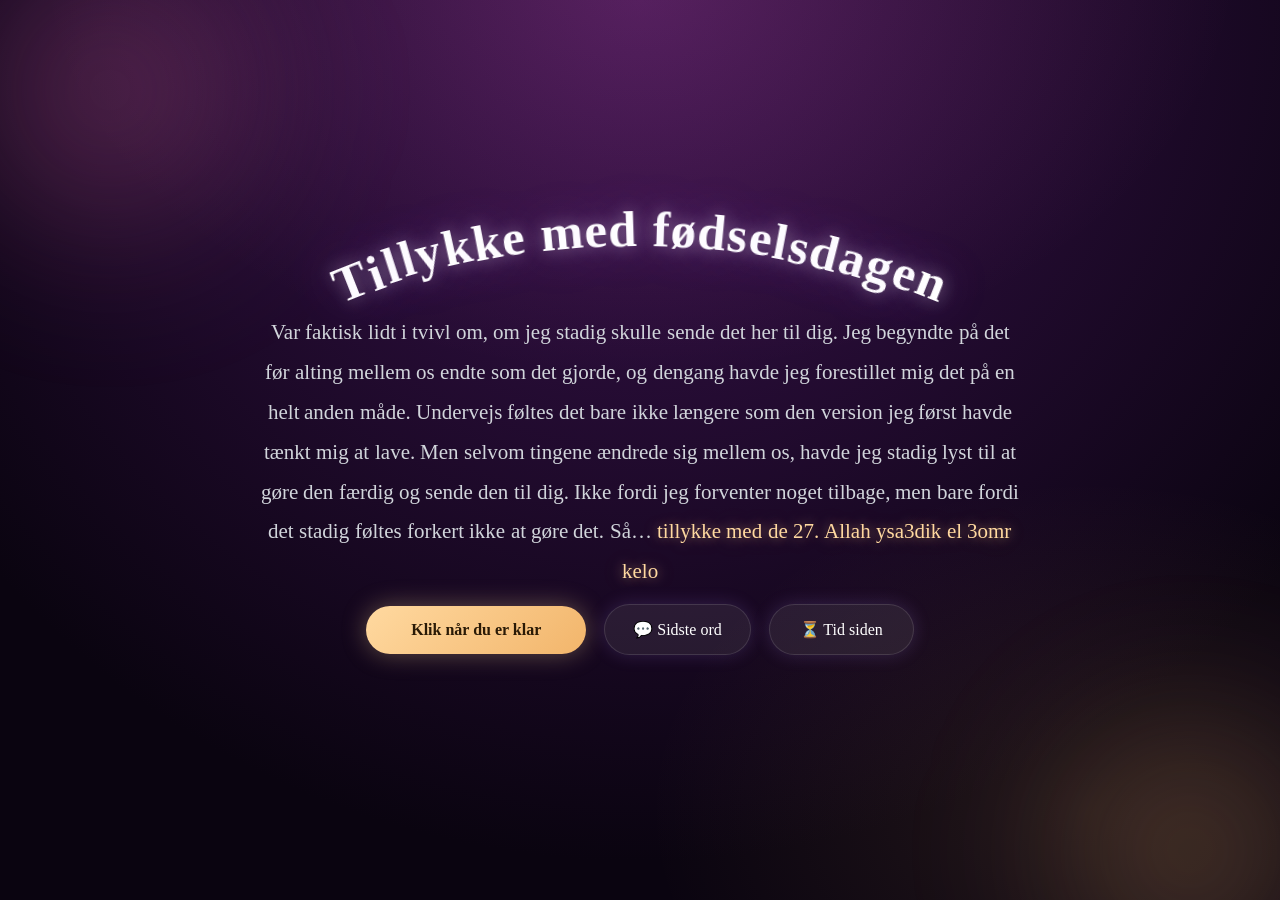
==== commit 97a1480d: "Ny version af fødselsdagsgaven" ====
--- a/index.html
+++ b/index.html
@@ -1,17 +1,25 @@
+<!doctype html>
 <html lang="da">
   <head>
     <meta charset="UTF-8" />
-    <meta name="viewport" content="width=device-width, initial-scale=1.0" />
+    <meta
+      name="viewport"
+      content="width=device-width, initial-scale=1.0, viewport-fit=cover"
+    />
+    <meta name="robots" content="noindex, nofollow" />
+    <meta name="theme-color" content="#0a0410" />
     <title>Fødselsdagsgave</title>
 
     <link rel="stylesheet" href="assets/css/style.css" />
+    <script src="assets/js/page-transition.js"></script>
   </head>
   <body data-page="forside-og-fødselsdagsgave">
     <div class="particles"></div>
     <div class="light-orb orb-one"></div>
     <div class="light-orb orb-two"></div>
-    <div class="progress-track">
+    <div class="progress-track" aria-hidden="true">
       <div id="progressFill" class="progress-fill"></div>
+      <div id="progressMarkers" class="progress-markers"></div>
     </div>
 
     <!-- INTRO -->
@@ -23,7 +31,11 @@
         <div class="ignition-ring ring-3"></div>
         <div class="ignition-rays"></div>
       </div>
-      <h1 id="birthdayTitle" class="curved-title"></h1>
+      <h1
+        id="birthdayTitle"
+        class="curved-title"
+        aria-label="Tillykke med fødselsdagen"
+      ></h1>
 
       <div class="intro-content">
         <p class="intro-text">
@@ -51,28 +63,84 @@
       </div>
     </section>
 
-    <!-- MAGISK PORTAL-OVERGANG -->
-    <div id="portalOverlay" class="portal-overlay">
-      <div class="portal-ring"></div>
-      <div class="portal-ring portal-ring-2"></div>
-      <div class="portal-flash"></div>
-      <div class="portal-shards"></div>
-    </div>
+    <!-- STEARINLYS: nedtælling, og man puster lyset ud for at starte -->
+    <section id="candleStage" class="candle-stage" aria-live="polite">
+      <div class="candle-halo" aria-hidden="true"></div>
+
+      <p id="countdown" class="countdown" aria-hidden="true"></p>
+
+      <button
+        id="candleButton"
+        class="big-candle"
+        type="button"
+        aria-label="Pust lyset ud"
+        disabled
+      >
+        <span class="candle-glow"></span>
+        <span class="candle-flame"></span>
+        <span class="candle-wick"></span>
+        <span class="candle-body"></span>
+        <span class="candle-smoke"></span>
+      </button>
+
+      <p id="candleHint" class="candle-hint">Tryk på lyset</p>
+    </section>
 
     <!-- SLIDESHOW -->
-    <section class="slideshow-section">
-      <div class="slideshow">
-        <div id="blurBackground"></div>
-        <img id="slideImage" src="assets/images/billede-1.jpg" alt="Memory" />
-
-        <video id="slideVideo" controls playsinline webkit-playsinline></video>
+    <section class="slideshow-section" data-theme="gold">
+      <div class="chapter-bg theme-gold" aria-hidden="true"></div>
+      <div class="chapter-bg theme-violet" aria-hidden="true"></div>
+      <div class="chapter-bg theme-dusk" aria-hidden="true"></div>
+      <div class="chapter-bg theme-dawn" aria-hidden="true"></div>
+      <div id="chapterAmbience" class="chapter-ambience" aria-hidden="true"></div>
+
+      <div id="slideshow" class="slideshow" data-transition="zoom">
+        <div id="blurBackground" aria-hidden="true"></div>
+
+        <div id="mediaFrame" class="media-frame">
+          <img id="slideImage" src="assets/images/billede-1.jpg" alt="Memory" />
+
+          <video
+            id="slideVideo"
+            playsinline
+            webkit-playsinline
+            preload="metadata"
+          ></video>
+        </div>
 
         <div class="quote-box">
           <p id="slideQuote"></p>
           <p id="slideSubText"></p>
         </div>
       </div>
-    </section>
+
+      <div id="chapterCard" class="chapter-card" aria-live="polite">
+        <p id="chapterNumber" class="chapter-number"></p>
+        <h2 id="chapterTitle" class="chapter-title"></h2>
+        <span class="chapter-line" aria-hidden="true"></span>
+      </div>
+
+      <div id="pauseIcon" class="pause-icon" aria-hidden="true"></div>
+
+      <button
+        id="videoSoundBtn"
+        class="video-sound"
+        type="button"
+        aria-label="Slå lyd til på videoen"
+      >
+        🔇
+      </button>
+    </section>
+
+    <!-- SOLOPGANG bag afslutningen: natten lysner langsomt -->
+    <div id="dawnSky" class="dawn-sky" aria-hidden="true">
+      <div class="sky-dawn"></div>
+      <div class="sky-sun"></div>
+      <div class="sky-night"></div>
+      <div class="sky-stars"></div>
+      <div class="shooting-star"></div>
+      <div class="sky-haze"></div>
+    </div>
 
     <!-- FINAL MESSAGE -->
     <section class="ending-section">
@@ -96,6 +164,11 @@
       <p>
         “Allah knows what the heart cannot always understand.” - Qur’an 2:216
       </p>
+
+      <div class="gallery-wrap">
+        <h2 class="gallery-title">Alle minderne</h2>
+        <div id="gallery" class="gallery"></div>
+      </div>
 
       <div class="ending-buttons">
         <button id="restartBtn" class="story-btn">↻ Se det igen</button>
@@ -103,8 +176,47 @@
       </div>
     </section>
 
+    <!-- GALLERI: stort billede -->
+    <div
+      id="lightbox"
+      class="lightbox"
+      role="dialog"
+      aria-modal="true"
+      aria-label="Billede"
+      hidden
+    >
+      <button class="lightbox-close" type="button" aria-label="Luk">✕</button>
+      <button class="lightbox-prev" type="button" aria-label="Forrige">
+        ‹
+      </button>
+
+      <figure class="lightbox-figure">
+        <img id="lightboxImage" alt="Memory" />
+        <video
+          id="lightboxVideo"
+          controls
+          playsinline
+          webkit-playsinline
+          preload="metadata"
+          hidden
+        ></video>
+        <figcaption id="lightboxQuote"></figcaption>
+      </figure>
+
+      <button class="lightbox-next" type="button" aria-label="Næste">›</button>
+    </div>
+
+    <button
+      id="musicToggle"
+      class="music-toggle"
+      type="button"
+      aria-label="Slå musik fra"
+    >
+      🔊
+    </button>
+
     <!-- MUSIC -->
-    <audio id="bgMusic" loop>
+    <audio id="bgMusic" loop preload="auto">
       <source src="assets/audio/baggrundsmusik.mp3" type="audio/mpeg" />
     </audio>
 
--- a/assets/css/style.css
+++ b/assets/css/style.css
@@ -3,6 +3,8 @@
    Palet: dyb amethyst-nat, varmt guld og rosa-magi
    Signatur: en gnist af lys der antaendes og eksploderer i
    ringe og gnister, hvorfra overskriften flyver ind og lander.
+   Slideshowet er delt i fire kapitler, der hver har sin farve
+   og sin egen overgang: guld → violet → tusmørke → daggry.
    ============================================================ */
 
 :root {
@@ -15,7 +17,19 @@
   --gold-soft: #ffd9a0;
   --rose: #f472b6;
   --mist: #ecdcf5;
+  --dusk: #1b2a4a;
+  --dawn: #f6c6c8;
+  --dawn-soft: #fde4d0;
   --ease-out: cubic-bezier(0.16, 1, 0.3, 1);
+  --ease-soft: cubic-bezier(0.22, 1, 0.36, 1);
+  --ease-in-out: cubic-bezier(0.65, 0, 0.35, 1);
+  --full-height: 100vh;
+}
+
+@supports (height: 100dvh) {
+  :root {
+    --full-height: 100dvh;
+  }
 }
 
 * {
@@ -38,8 +52,9 @@
 body {
   width: 100%;
   height: 100%;
-  min-height: 100dvh;
+  min-height: var(--full-height);
   overflow: hidden;
+  overscroll-behavior: none;
 }
 
 body {
@@ -49,6 +64,10 @@
 
   font-family: "Iowan Old Style", "Palatino Linotype", Georgia, serif;
   color: white;
+  -webkit-font-smoothing: antialiased;
+  -webkit-tap-highlight-color: transparent;
+  touch-action: manipulation;
+
   background:
     radial-gradient(
       ellipse 1000px 700px at 50% -5%,
@@ -63,10 +82,14 @@
     radial-gradient(circle at top, var(--night-a), var(--night-b) 78%);
 }
 
+button {
+  font-family: inherit;
+}
+
 .hero,
 .slideshow-section {
-  height: 100dvh;
-  max-height: 100dvh;
+  height: var(--full-height);
+  max-height: var(--full-height);
   overflow: hidden;
 }
 
@@ -79,6 +102,8 @@
   z-index: 0;
   opacity: 0.55;
   mix-blend-mode: screen;
+  will-change: transform;
+  transition: opacity 2s ease;
 }
 
 .orb-one {
@@ -107,41 +132,59 @@
   animation: driftOrb 26s ease-in-out infinite reverse;
 }
 
+/* Orbs og partikler træder tilbage, når stearinlyset og slideshowet tager over */
+body.is-candle .light-orb,
+body.is-playing .light-orb {
+  opacity: 0;
+}
+
 @keyframes driftOrb {
-  0% {
-    transform: translate(0, 0) scale(1);
-  }
-  50% {
-    transform: translate(60px, 40px) scale(1.15);
-  }
+  0%,
   100% {
-    transform: translate(0, 0) scale(1);
-  }
-}
-
-/* ---------------- BACKGROUND PARTICLES ---------------- */
+    transform: translate3d(0, 0, 0) scale(1);
+  }
+  33% {
+    transform: translate3d(40px, 30px, 0) scale(1.08);
+  }
+  66% {
+    transform: translate3d(60px, 10px, 0) scale(1.15);
+  }
+}
+
+/* ---------------- BACKGROUND PARTICLES ----------------
+   Bløde lyskorn tegnet med en gradient i stedet for filter: blur,
+   så de kan animeres helt glat (kun transform og opacity).        */
 .particle {
   position: fixed;
   width: 5px;
   height: 5px;
   border-radius: 50%;
-  background: rgba(255, 255, 255, 0.55);
-  filter: blur(3px);
+  background: radial-gradient(
+    circle,
+    rgba(255, 255, 255, 0.9) 0%,
+    rgba(255, 240, 220, 0.45) 40%,
+    transparent 72%
+  );
   pointer-events: none;
+  opacity: 0;
+  will-change: transform, opacity;
   animation: floatParticle linear infinite;
-  z-index: 0;
+  z-index: 1;
 }
 
 @keyframes floatParticle {
   from {
-    transform: translateY(0);
-    opacity: 0;
-  }
-  15% {
-    opacity: 1;
-  }
-  to {
-    transform: translateY(-120px);
+    transform: translate3d(0, 0, 0) scale(0.8);
+    opacity: 0;
+  }
+  18% {
+    opacity: var(--particle-opacity, 0.6);
+  }
+  80% {
+    opacity: var(--particle-opacity, 0.6);
+  }
+  to {
+    transform: translate3d(0, -130px, 0) scale(1.1);
     opacity: 0;
   }
 }
@@ -149,7 +192,8 @@
 /* ---------------- HERO ---------------- */
 .hero {
   position: relative;
-  min-height: 100dvh;
+  z-index: 2;
+  min-height: var(--full-height);
 
   display: flex;
   flex-direction: column;
@@ -161,6 +205,16 @@
   padding: 40px 20px;
 
   overflow: hidden;
+  transition:
+    opacity 1.1s ease,
+    transform 1.1s var(--ease-soft);
+}
+
+/* Hero'en toner stille ud i mørket, når man trykker "Klik når du er klar" */
+.hero.is-leaving {
+  opacity: 0;
+  transform: scale(0.98);
+  pointer-events: none;
 }
 
 .curved-title {
@@ -187,30 +241,34 @@
   display: inline-block;
   opacity: 0;
   transform-origin: center bottom;
-  animation: letterEnter 1.4s var(--ease-out) forwards;
-}
-
+  will-change: transform, opacity;
+  animation: letterEnter 1.6s var(--ease-soft) forwards;
+}
+
+/* Bogstaverne flyver ind, svæver forbi og lander blødt på buen */
 @keyframes letterEnter {
   0% {
     opacity: 0;
     transform: var(--start-transform) scale(0.1) rotate(-180deg);
-    filter: blur(12px);
-  }
-  60% {
-    opacity: 1;
-    transform: translateY(-15px) scale(1.15) rotate(8deg);
+  }
+  45% {
+    opacity: 0.85;
+  }
+  70% {
+    opacity: 1;
+    transform: translateY(-8px) scale(1.06) rotate(3deg);
   }
   100% {
     opacity: 1;
     transform: var(--final-transform);
-    filter: blur(0);
   }
 }
 
 .intro-content {
   opacity: 0;
-  animation: introReveal 2s ease forwards;
-  animation-delay: 3.9s;
+  will-change: transform, opacity;
+  animation: introReveal 1.8s var(--ease-soft) forwards;
+  animation-delay: 3.7s;
 }
 
 .intro-text {
@@ -221,16 +279,73 @@
   text-shadow: 0 0 18px rgba(255, 255, 255, 0.08);
 }
 
+/* Når teksten er delt i ord, styrer ordene selv deres entre */
+.intro-content.words-ready {
+  opacity: 1;
+  animation: none;
+}
+
+.words-ready .intro-buttons {
+  opacity: 0;
+  animation: introReveal 1.4s var(--ease-soft) forwards;
+  animation-delay: var(--buttons-delay, 8s);
+}
+
+/* Ordene svæver blødt på plads, linje for linje – ligesom titlen */
+.intro-text .iw {
+  display: inline-block;
+  opacity: 0;
+  transform: translate3d(var(--dx, 0), 16px, 0) rotate(var(--dr, 0deg));
+  will-change: transform, opacity;
+  animation: introWord 1.5s var(--ease-soft) forwards;
+  animation-delay: var(--delay, 4s);
+}
+
+@keyframes introWord {
+  60% {
+    opacity: 1;
+  }
+  to {
+    opacity: 1;
+    transform: translate3d(0, 0, 0) rotate(0deg);
+  }
+}
+
+/* "tillykke med de 27" og "Allah ysa3dik el 3omr kelo" gløder til sidst */
+.intro-text .glow-word {
+  animation:
+    introWord 1.5s var(--ease-soft) forwards,
+    introGlow 2.6s ease forwards;
+  animation-delay: var(--delay, 4s), var(--glow-delay, 9s);
+}
+
+@keyframes introGlow {
+  0% {
+    color: #d1d5db;
+    text-shadow: 0 0 18px rgba(255, 255, 255, 0.08);
+  }
+  45% {
+    color: #fff3dc;
+    text-shadow:
+      0 0 14px rgba(255, 217, 160, 0.85),
+      0 0 34px rgba(242, 181, 107, 0.55);
+  }
+  100% {
+    color: var(--gold-soft);
+    text-shadow:
+      0 0 12px rgba(255, 217, 160, 0.5),
+      0 0 26px rgba(242, 181, 107, 0.3);
+  }
+}
+
 @keyframes introReveal {
   from {
     opacity: 0;
-    transform: translateY(35px) scale(0.96);
-    filter: blur(18px) brightness(2);
+    transform: translateY(28px) scale(0.98);
   }
   to {
     opacity: 1;
     transform: translateY(0) scale(1);
-    filter: blur(0) brightness(1);
   }
 }
 
@@ -254,8 +369,10 @@
   cursor: pointer;
   text-decoration: none;
   transition:
-    transform 0.3s var(--ease-out),
-    box-shadow 0.3s ease;
+    transform 0.45s var(--ease-out),
+    box-shadow 0.45s ease,
+    background-color 0.45s ease,
+    filter 0.45s ease;
 
   display: inline-flex;
   justify-content: center;
@@ -268,6 +385,18 @@
   color: #2a1a06;
   font-weight: 600;
   box-shadow: 0 0 25px rgba(242, 205, 147, 0.35);
+  animation: buttonGlow 3.6s ease-in-out 5.6s infinite;
+}
+
+/* Hovedknappen "trækker vejret" stille, så man ved hvor man skal starte */
+@keyframes buttonGlow {
+  0%,
+  100% {
+    box-shadow: 0 0 25px rgba(242, 205, 147, 0.35);
+  }
+  50% {
+    box-shadow: 0 0 38px rgba(242, 205, 147, 0.6);
+  }
 }
 
 .story-btn {
@@ -275,14 +404,27 @@
   background: rgba(255, 255, 255, 0.08);
   color: white;
   backdrop-filter: blur(12px);
+  -webkit-backdrop-filter: blur(12px);
   box-shadow: 0 0 18px rgba(180, 140, 255, 0.18);
   border: 1px solid rgba(255, 255, 255, 0.12);
 }
 
-#musicBtn:hover,
-.story-btn:hover {
-  transform: translateY(-3px);
-  box-shadow: 0 6px 30px rgba(168, 85, 247, 0.3);
+@media (hover: hover) {
+  #musicBtn:hover,
+  .story-btn:hover {
+    transform: translateY(-3px);
+    box-shadow: 0 6px 30px rgba(168, 85, 247, 0.3);
+  }
+
+  .story-btn:hover {
+    background-color: rgba(255, 255, 255, 0.13);
+  }
+}
+
+#musicBtn:active,
+.story-btn:active {
+  transform: translateY(0) scale(0.97);
+  transition-duration: 0.12s;
 }
 
 #musicBtn:focus-visible,
@@ -421,144 +563,474 @@
   }
 }
 
-/* ---------------- MAGISK PORTAL-OVERGANG ---------------- */
-.portal-overlay {
+/* ============================================================
+   STEARINLYS — et lys i mørket, en blød 3-2-1, og så puster
+   man lyset ud for at begynde.
+   ============================================================ */
+.candle-stage {
   position: fixed;
   inset: 0;
-  z-index: 200;
-  pointer-events: none;
+  z-index: 30;
 
   display: flex;
+  flex-direction: column;
   align-items: center;
   justify-content: center;
-
-  opacity: 0;
-}
-
-.portal-overlay.active {
+  gap: 28px;
+
+  background: radial-gradient(
+    ellipse at 50% 55%,
+    #1a0f0a 0%,
+    #090506 55%,
+    #030203 100%
+  );
+
+  opacity: 0;
+  visibility: hidden;
+  transition:
+    opacity 1.4s ease,
+    visibility 0s linear 1.4s;
+}
+
+.candle-stage.show {
   opacity: 1;
-}
-
-.portal-ring {
+  visibility: visible;
+  transition:
+    opacity 1.4s ease,
+    visibility 0s;
+}
+
+.candle-stage.is-leaving {
+  opacity: 0;
+  transition: opacity 1.2s ease;
+}
+
+/* Det varme skær, lyset kaster ud i rummet */
+.candle-halo {
   position: absolute;
-  width: 120px;
-  height: 120px;
+  left: 50%;
+  top: 50%;
+  width: 520px;
+  height: 520px;
+  margin: -300px 0 0 -260px;
   border-radius: 50%;
-  border: 4px solid var(--gold-soft);
-  box-shadow: 0 0 50px 12px rgba(255, 217, 160, 0.5);
-  opacity: 0;
-}
-
-.portal-overlay.active .portal-ring {
-  animation: portalRingExpand 1.15s var(--ease-out) forwards;
-}
-
-.portal-overlay.active .portal-ring-2 {
-  border-color: var(--rose);
-  box-shadow: 0 0 50px 12px rgba(244, 114, 182, 0.4);
-  animation-delay: 0.16s;
-  animation-duration: 1.35s;
-}
-
-@keyframes portalRingExpand {
-  0% {
-    transform: scale(0);
-    opacity: 0.95;
-  }
-  55% {
-    opacity: 0.65;
-  }
-  100% {
-    transform: scale(9);
-    opacity: 0;
-  }
-}
-
-.portal-flash {
-  position: absolute;
-  inset: 0;
+  pointer-events: none;
+
   background: radial-gradient(
     circle,
-    rgba(255, 255, 255, 0.95),
-    rgba(255, 217, 160, 0.5) 35%,
+    rgba(255, 196, 130, 0.22) 0%,
+    rgba(232, 150, 90, 0.08) 38%,
+    transparent 68%
+  );
+
+  opacity: 0;
+  transform: scale(0.85);
+  transition:
+    opacity 2.4s ease,
+    transform 2.4s var(--ease-soft);
+}
+
+.candle-stage.show .candle-halo {
+  opacity: 1;
+  transform: scale(1);
+  animation: haloBreathe 4.5s ease-in-out 2.4s infinite;
+}
+
+@keyframes haloBreathe {
+  0%,
+  100% {
+    transform: scale(1);
+    opacity: 1;
+  }
+  50% {
+    transform: scale(1.05);
+    opacity: 0.85;
+  }
+}
+
+.countdown {
+  position: relative;
+  height: 72px;
+  min-width: 72px;
+
+  font-size: 56px;
+  line-height: 72px;
+  text-align: center;
+  color: var(--gold-soft);
+  text-shadow: 0 0 30px rgba(255, 200, 140, 0.45);
+  font-variant-numeric: tabular-nums;
+}
+
+/* Hvert tal toner ind, står stille et øjeblik og toner ud */
+.countdown.tick {
+  animation: countdownTick 1.2s var(--ease-soft) both;
+}
+
+@keyframes countdownTick {
+  0% {
+    opacity: 0;
+    transform: scale(0.86);
+  }
+  30% {
+    opacity: 1;
+    transform: scale(1);
+  }
+  72% {
+    opacity: 1;
+    transform: scale(1.02);
+  }
+  100% {
+    opacity: 0;
+    transform: scale(1.08);
+  }
+}
+
+.big-candle {
+  position: relative;
+  width: 64px;
+  height: 230px;
+
+  background: none;
+  border: none;
+  cursor: default;
+  -webkit-tap-highlight-color: transparent;
+}
+
+.candle-stage.ready .big-candle {
+  cursor: pointer;
+}
+
+.big-candle:focus-visible {
+  outline: 2px solid var(--gold-soft);
+  outline-offset: 10px;
+  border-radius: 20px;
+}
+
+.candle-body {
+  position: absolute;
+  bottom: 0;
+  left: 50%;
+  width: 46px;
+  height: 140px;
+  margin-left: -23px;
+  border-radius: 8px 8px 6px 6px;
+
+  background:
+    radial-gradient(ellipse 60% 16px at 50% 0, rgba(255, 220, 170, 0.55), transparent 70%),
+    linear-gradient(90deg, #cdb79e 0%, #f4e6d2 38%, #fbf1e3 52%, #d9c4aa 100%);
+  box-shadow:
+    inset 0 -18px 24px rgba(80, 50, 30, 0.25),
+    0 0 40px rgba(255, 190, 120, 0.12);
+}
+
+.candle-wick {
+  position: absolute;
+  bottom: 138px;
+  left: 50%;
+  width: 3px;
+  height: 14px;
+  margin-left: -1.5px;
+  border-radius: 2px;
+  background: linear-gradient(#2b1d14, #5a3d28);
+}
+
+.candle-flame {
+  position: absolute;
+  bottom: 148px;
+  left: 50%;
+  width: 24px;
+  height: 58px;
+  margin-left: -12px;
+
+  border-radius: 50% 50% 50% 50% / 62% 62% 38% 38%;
+  background: radial-gradient(
+    ellipse at 50% 78%,
+    #fffbea 0%,
+    #ffe7b0 22%,
+    #ffbf6e 48%,
+    rgba(240, 130, 60, 0.85) 66%,
+    transparent 80%
+  );
+  box-shadow:
+    0 0 26px 8px rgba(255, 180, 100, 0.45),
+    0 0 70px 24px rgba(255, 150, 80, 0.18);
+
+  transform-origin: 50% 100%;
+  will-change: transform, opacity;
+  opacity: 0;
+  transform: scale(0.3);
+  transition:
+    opacity 1.4s ease,
+    transform 1.4s var(--ease-soft);
+}
+
+.candle-stage.show .candle-flame {
+  opacity: 1;
+  transform: scale(1);
+  animation: bigFlicker 3.4s ease-in-out 1.4s infinite;
+}
+
+/* Lidt uregelmæssig, så den ligner levende lys */
+@keyframes bigFlicker {
+  0%, 100% { transform: scale(1, 1) rotate(0deg); opacity: 1; }
+  17% { transform: scale(0.96, 1.05) rotate(-1.6deg); opacity: 0.94; }
+  33% { transform: scale(1.03, 0.97) rotate(1deg); opacity: 1; }
+  51% { transform: scale(1.02, 1.03) rotate(1.8deg); opacity: 0.96; }
+  69% { transform: scale(0.97, 1.04) rotate(-0.8deg); opacity: 0.93; }
+  85% { transform: scale(1.01, 0.99) rotate(0.4deg); opacity: 1; }
+}
+
+.candle-glow {
+  position: absolute;
+  bottom: 150px;
+  left: 50%;
+  width: 140px;
+  height: 140px;
+  margin-left: -70px;
+  border-radius: 50%;
+  pointer-events: none;
+  background: radial-gradient(circle, rgba(255, 210, 150, 0.35), transparent 65%);
+  opacity: 0;
+  transition: opacity 1.6s ease;
+}
+
+.candle-stage.show .candle-glow {
+  opacity: 1;
+}
+
+/* Røgen stiger op i en tynd, svajende stribe, når lyset er pustet ud */
+.candle-smoke {
+  position: absolute;
+  bottom: 152px;
+  left: 50%;
+  width: 10px;
+  height: 120px;
+  margin-left: -5px;
+  pointer-events: none;
+  opacity: 0;
+}
+
+.candle-smoke::before,
+.candle-smoke::after {
+  content: "";
+  position: absolute;
+  bottom: 0;
+  left: 50%;
+  width: 8px;
+  height: 46px;
+  margin-left: -4px;
+  border-radius: 50%;
+  background: radial-gradient(
+    ellipse,
+    rgba(220, 215, 225, 0.38),
     transparent 70%
   );
-  opacity: 0;
-}
-
-.portal-overlay.active .portal-flash {
-  animation: portalFlash 0.95s ease forwards;
-}
-
-@keyframes portalFlash {
+  filter: blur(3px);
+}
+
+.candle-stage.blown .candle-smoke {
+  opacity: 1;
+}
+
+.candle-stage.blown .candle-smoke::before {
+  animation: smokeRise 2.6s ease-out forwards;
+}
+
+.candle-stage.blown .candle-smoke::after {
+  animation: smokeRise 2.8s ease-out 0.25s forwards;
+}
+
+@keyframes smokeRise {
   0% {
-    opacity: 0;
-  }
-  32% {
-    opacity: 1;
+    transform: translate(0, 0) scale(0.6);
+    opacity: 0;
+  }
+  15% {
+    opacity: 1;
+  }
+  45% {
+    transform: translate(6px, -50px) scale(1.2, 1.6);
   }
   100% {
-    opacity: 0;
-  }
-}
-
-.portal-shards {
-  position: absolute;
-  inset: 0;
-  pointer-events: none;
-}
-
-.shard {
-  position: absolute;
-  top: 50%;
-  left: 50%;
-  width: 9px;
-  height: 9px;
-  background: linear-gradient(135deg, var(--gold-soft), var(--rose));
-  clip-path: polygon(50% 0%, 100% 50%, 50% 100%, 0% 50%);
-  opacity: 0;
-  animation: shardBurst 1.05s var(--ease-out) forwards;
-}
-
-@keyframes shardBurst {
+    transform: translate(-8px, -120px) scale(2, 2.6);
+    opacity: 0;
+  }
+}
+
+/* Pust: flammen bøjer sig, krymper og forsvinder */
+.candle-stage.blown .candle-flame {
+  animation: flameOut 0.9s var(--ease-in-out) forwards;
+}
+
+.candle-stage.blown .candle-glow,
+.candle-stage.blown .candle-halo {
+  opacity: 0;
+  animation: none;
+  transition: opacity 1.4s ease 0.2s;
+}
+
+@keyframes flameOut {
   0% {
-    transform: translate(-50%, -50%) rotate(var(--rot, 0deg)) translateY(0)
-      scale(0.5);
-    opacity: 1;
+    transform: scale(1) rotate(0deg);
+    opacity: 1;
+  }
+  35% {
+    transform: scale(0.85, 1.12) rotate(-12deg) translateX(-3px);
+    opacity: 0.9;
   }
   100% {
-    transform: translate(-50%, -50%) rotate(var(--rot, 0deg))
-      translateY(var(--dist, 320px)) scale(0.9);
-    opacity: 0;
-  }
-}
-
-/* ---------------- SLIDESHOW ---------------- */
+    transform: scale(0.1, 0.05) rotate(-18deg);
+    opacity: 0;
+  }
+}
+
+.candle-hint {
+  min-height: 1.6em;
+  font-size: 16px;
+  letter-spacing: 1.5px;
+  color: rgba(255, 228, 196, 0.75);
+
+  opacity: 0;
+  transform: translateY(6px);
+  transition:
+    opacity 1.2s ease,
+    transform 1.2s var(--ease-soft);
+}
+
+.candle-stage.ready .candle-hint {
+  opacity: 1;
+  transform: translateY(0);
+  animation: hintBreathe 3.2s ease-in-out 1.2s infinite;
+}
+
+.candle-stage.blown .candle-hint {
+  opacity: 0;
+  animation: none;
+}
+
+@keyframes hintBreathe {
+  0%,
+  100% {
+    opacity: 0.75;
+  }
+  50% {
+    opacity: 0.4;
+  }
+}
+
+/* ============================================================
+   SLIDESHOW
+   ============================================================ */
 .slideshow-section {
-  width: 100vw;
-  height: 100vh;
+  position: relative;
+  z-index: 3;
+  width: 100%;
+  height: var(--full-height);
   display: none;
   justify-content: center;
   align-items: center;
-  background: radial-gradient(circle, #1e1b4b, #050816);
+  background: #050308;
+
+  touch-action: none;
+  user-select: none;
+  -webkit-user-select: none;
+  -webkit-touch-callout: none;
+
+  /* Accent pr. kapitel (overskrives nedenfor) */
+  --accent: var(--gold-soft);
+  --glow: rgba(242, 181, 107, 0.35);
 }
 
 .slideshow-section.show {
   display: flex;
+  animation: sectionFadeIn 1.2s ease both;
+}
+
+@keyframes sectionFadeIn {
+  from {
+    opacity: 0;
+  }
+  to {
+    opacity: 1;
+  }
+}
+
+/* ---------------- KAPITEL-FARVER ----------------
+   Fire faste lag, der toner over i hinanden
+   (gradients kan ikke animeres direkte).        */
+.chapter-bg {
+  position: absolute;
+  inset: 0;
+  z-index: 0;
+  opacity: 0;
+  transition: opacity 2.6s ease;
+  pointer-events: none;
+}
+
+.theme-gold {
+  background:
+    radial-gradient(ellipse 80% 55% at 50% 30%, rgba(242, 181, 107, 0.26), transparent 70%),
+    radial-gradient(ellipse 70% 50% at 50% 110%, rgba(150, 80, 30, 0.35), transparent 70%),
+    linear-gradient(180deg, #1c1109 0%, #0b0705 100%);
+}
+
+.theme-violet {
+  background:
+    radial-gradient(ellipse 80% 55% at 50% 28%, rgba(168, 85, 247, 0.24), transparent 70%),
+    radial-gradient(ellipse 70% 50% at 80% 100%, rgba(244, 114, 182, 0.12), transparent 70%),
+    linear-gradient(180deg, #170b2b 0%, #07030f 100%);
+}
+
+.theme-dusk {
+  background:
+    radial-gradient(ellipse 80% 50% at 50% 22%, rgba(95, 125, 190, 0.2), transparent 70%),
+    radial-gradient(ellipse 60% 40% at 50% 100%, rgba(40, 60, 110, 0.35), transparent 70%),
+    linear-gradient(180deg, var(--dusk) 0%, #04070f 100%);
+}
+
+.theme-dawn {
+  background:
+    radial-gradient(ellipse 90% 55% at 50% 105%, rgba(253, 228, 208, 0.32), transparent 70%),
+    radial-gradient(ellipse 80% 55% at 50% 20%, rgba(246, 198, 200, 0.24), transparent 70%),
+    linear-gradient(180deg, #2d1826 0%, #1a0e18 60%, #2a1820 100%);
+}
+
+.slideshow-section[data-theme="gold"] .theme-gold,
+.slideshow-section[data-theme="violet"] .theme-violet,
+.slideshow-section[data-theme="dusk"] .theme-dusk,
+.slideshow-section[data-theme="dawn"] .theme-dawn {
+  opacity: 1;
+}
+
+.slideshow-section[data-theme="violet"] {
+  --accent: var(--violet-soft);
+  --glow: rgba(168, 85, 247, 0.38);
+}
+
+.slideshow-section[data-theme="dusk"] {
+  --accent: #c7d6f5;
+  --glow: rgba(110, 140, 210, 0.32);
+}
+
+.slideshow-section[data-theme="dawn"] {
+  --accent: var(--dawn-soft);
+  --glow: rgba(246, 198, 200, 0.42);
 }
 
 .slideshow {
-  width: 100vw;
-  height: 100vh;
+  width: 100%;
+  height: var(--full-height);
   position: relative;
+  z-index: 2;
   overflow: hidden;
 
   display: flex;
   flex-direction: column;
   justify-content: center;
   align-items: center;
-  gap: clamp(14px, 3vh, 32px);
-  padding: 24px;
+  gap: clamp(16px, 3.4vh, 34px);
+  padding: calc(28px + env(safe-area-inset-top, 0px)) 24px
+    calc(24px + env(safe-area-inset-bottom, 0px));
 }
 
 #blurBackground {
@@ -566,69 +1038,56 @@
   inset: 0;
   background-size: cover;
   background-position: center;
-  filter: blur(80px);
-  opacity: 0.35;
+  filter: blur(80px) saturate(1.2);
+  opacity: 0.3;
   transform: scale(1.2);
   z-index: 1;
+  transition: background-image 1.4s ease;
+}
+
+/* ---------------- BILLEDE/VIDEO-RAMMEN ---------------- */
+.media-frame {
+  position: relative;
+  z-index: 10;
+  display: flex;
+  align-items: center;
+  justify-content: center;
+
+  will-change: transform, opacity;
+  backface-visibility: hidden;
+}
+
+.media-frame.is-hidden {
+  opacity: 0;
 }
 
 .slideshow img,
 .slideshow video {
+  display: block;
   max-width: 85vw;
   max-height: 62vh;
   width: auto;
   object-fit: contain;
   border-radius: 28px;
 
-  position: relative;
-  z-index: 10;
-
   box-shadow:
-    0 0 35px rgba(168, 85, 247, 0.35),
-    0 0 100px rgba(120, 100, 255, 0.18);
+    0 0 35px var(--glow),
+    0 0 100px rgba(0, 0, 0, 0.35);
+
+  transition: box-shadow 2s ease;
+  will-change: transform;
 }
 
 #slideVideo {
   display: none;
 }
 
-/* Rigtige overgangsanimationer per slide-type (manglede foer) */
-@keyframes slideZoomIn {
-  from {
-    opacity: 0;
-    transform: scale(1.14);
-    filter: blur(6px);
-  }
-  to {
-    opacity: 1;
-    transform: scale(1);
-    filter: blur(0);
-  }
-}
-@keyframes slideInLeft {
-  from {
-    opacity: 0;
-    transform: translateX(-70px) scale(0.97);
-    filter: blur(6px);
-  }
-  to {
-    opacity: 1;
-    transform: translateX(0) scale(1);
-    filter: blur(0);
-  }
-}
-@keyframes slideFloatUp {
-  from {
-    opacity: 0;
-    transform: translateY(46px) scale(0.97);
-    filter: blur(8px);
-  }
-  to {
-    opacity: 1;
-    transform: translateY(0) scale(1);
-    filter: blur(0);
-  }
-}
+/* Stille "vejrtrækning", når billedet er landet */
+.media-frame.is-entering img,
+.media-frame.is-entering video {
+  animation: cinematicBreathe 8s ease-in-out 2s infinite;
+}
+
 @keyframes cinematicBreathe {
   0%,
   100% {
@@ -639,36 +1098,344 @@
   }
 }
 
-.slide-zoom {
-  animation: slideZoomIn 1.1s var(--ease-out) both;
-}
-.slide-left {
-  animation: slideInLeft 1.1s var(--ease-out) both;
-}
-.slide-float {
-  animation: slideFloatUp 1.2s var(--ease-out) both;
-}
-
-/* Overtager roligt efter entre-animationen er faerdig */
-.cinematic-active {
-  animation: cinematicBreathe 6.5s ease-in-out infinite !important;
-}
-
+/* Pause: alt står stille, også citatets ord */
+.slideshow.is-paused *,
+.slideshow.is-paused {
+  animation-play-state: paused !important;
+}
+
+/* ---- Kapitel I: langsom zoom ---- */
+[data-transition="zoom"] .media-frame.is-entering {
+  animation: chapterZoom 2.4s var(--ease-soft) both;
+}
+
+@keyframes chapterZoom {
+  from {
+    opacity: 0;
+    transform: scale(1.12);
+  }
+  to {
+    opacity: 1;
+    transform: scale(1);
+  }
+}
+
+[data-transition="zoom"] .media-frame.is-leaving {
+  animation: leaveZoom 0.65s var(--ease-in-out) forwards;
+}
+
+@keyframes leaveZoom {
+  to {
+    opacity: 0;
+    transform: scale(0.97);
+  }
+}
+
+/* ---- Kapitel II: en polaroid, der falder blødt på plads ---- */
+[data-transition="polaroid"] .media-frame {
+  padding: 12px 12px 44px;
+  border-radius: 6px;
+  background: linear-gradient(180deg, #fbf8f3, #efe9df);
+  box-shadow:
+    0 22px 50px rgba(0, 0, 0, 0.5),
+    0 0 40px var(--glow);
+  transform: rotate(var(--tilt, 0deg));
+}
+
+[data-transition="polaroid"] img,
+[data-transition="polaroid"] video {
+  max-width: 78vw;
+  max-height: 54vh;
+  border-radius: 2px;
+  box-shadow: none;
+}
+
+[data-transition="polaroid"] .media-frame.is-entering {
+  animation: polaroidDrop 1.9s var(--ease-soft) both;
+}
+
+/* Billedet må ikke "trække vejret" ud over den hvide kant */
+[data-transition="polaroid"] .media-frame.is-entering img,
+[data-transition="polaroid"] .media-frame.is-entering video {
+  animation: none;
+}
+
+@keyframes polaroidDrop {
+  0% {
+    opacity: 0;
+    transform: translate3d(0, -46px, 0) rotate(calc(var(--tilt, 0deg) - 7deg)) scale(1.04);
+  }
+  55% {
+    opacity: 1;
+  }
+  100% {
+    opacity: 1;
+    transform: translate3d(0, 0, 0) rotate(var(--tilt, 0deg)) scale(1);
+  }
+}
+
+[data-transition="polaroid"] .media-frame.is-leaving {
+  animation: polaroidLeave 0.65s var(--ease-in-out) forwards;
+}
+
+@keyframes polaroidLeave {
+  to {
+    opacity: 0;
+    transform: translate3d(0, 24px, 0) rotate(calc(var(--tilt, 0deg) + 3deg));
+  }
+}
+
+/* ---- Kapitel III: blød, langsom fade i tusmørket ---- */
+[data-transition="fade"] img,
+[data-transition="fade"] video {
+  filter: saturate(0.82) brightness(0.96);
+}
+
+[data-transition="fade"] .media-frame.is-entering {
+  animation: softFade 2.2s ease both;
+}
+
+@keyframes softFade {
+  from {
+    opacity: 0;
+  }
+  to {
+    opacity: 1;
+  }
+}
+
+[data-transition="fade"] .media-frame.is-leaving {
+  animation: softFadeOut 0.7s ease forwards;
+}
+
+@keyframes softFadeOut {
+  to {
+    opacity: 0;
+  }
+}
+
+/* ---- Kapitel I: billedet samles af små stykker ---- */
+[data-transition="shards"] .media-frame.is-entering {
+  animation: none;
+}
+
+[data-transition="shards"] .media-frame.is-leaving {
+  animation: leaveZoom 0.65s var(--ease-in-out) forwards;
+}
+
+/* Effekt-lag ligger præcis oven på billedet */
+.fx-layer {
+  position: absolute;
+  z-index: 2;
+  pointer-events: none;
+  overflow: hidden;
+}
+
+/* Billedet holdes skjult, mens effekten samler det */
+.media-frame img,
+.media-frame video {
+  transition:
+    box-shadow 2s ease,
+    opacity 0.5s ease;
+}
+
+.media-frame.fx-hold img,
+.media-frame.fx-hold video {
+  opacity: 0;
+}
+
+.shard-piece {
+  position: absolute;
+  background-repeat: no-repeat;
+  opacity: 0;
+  will-change: transform, opacity;
+  backface-visibility: hidden;
+  animation: shardIn 1.4s var(--ease-soft) both;
+}
+
+@keyframes shardIn {
+  0% {
+    opacity: 0;
+    transform: translate3d(var(--sx), var(--sy), 0) rotate(var(--sr)) scale(0.6);
+  }
+  40% {
+    opacity: 1;
+  }
+  100% {
+    opacity: 1;
+    transform: translate3d(0, 0, 0) rotate(0deg) scale(1);
+  }
+}
+
+/* ---- Kapitel II: et blødt lys, der glider hen over ---- */
+[data-transition="sweep"] .media-frame.is-entering {
+  animation: softFade 1.4s ease both;
+}
+
+[data-transition="sweep"] .media-frame.is-leaving {
+  animation: leaveZoom 0.65s var(--ease-in-out) forwards;
+}
+
+.fx-sweep::before {
+  content: "";
+  position: absolute;
+  top: -50%;
+  left: 0;
+  width: 60%;
+  height: 200%;
+  background: linear-gradient(
+    90deg,
+    transparent 0%,
+    rgba(255, 248, 240, 0.08) 30%,
+    rgba(255, 250, 245, 0.46) 50%,
+    rgba(255, 248, 240, 0.08) 70%,
+    transparent 100%
+  );
+  transform: translate3d(var(--sweep-from, -130%), 0, 0) rotate(var(--sweep-angle, 15deg));
+  will-change: transform;
+  animation: sweepAcross 2.3s var(--ease-in-out) 0.1s forwards;
+}
+
+@keyframes sweepAcross {
+  to {
+    transform: translate3d(var(--sweep-to, 175%), 0, 0)
+      rotate(var(--sweep-angle, 15deg));
+  }
+}
+
+/* ---- Kapitel III: blæk, der opløses i vand ----
+   Fire bløde "blæk-pletter" vokser fra tilfældige steder. */
+[data-transition="ink"] img,
+[data-transition="ink"] video {
+  filter: saturate(0.82) brightness(0.96);
+}
+
+[data-transition="ink"] .media-frame.is-entering {
+  -webkit-mask-image:
+    radial-gradient(circle, #000 34%, rgba(0, 0, 0, 0.6) 48%, transparent 70%),
+    radial-gradient(circle, #000 34%, rgba(0, 0, 0, 0.6) 48%, transparent 70%),
+    radial-gradient(circle, #000 34%, rgba(0, 0, 0, 0.6) 48%, transparent 70%),
+    radial-gradient(circle, #000 34%, rgba(0, 0, 0, 0.6) 48%, transparent 70%);
+  mask-image:
+    radial-gradient(circle, #000 34%, rgba(0, 0, 0, 0.6) 48%, transparent 70%),
+    radial-gradient(circle, #000 34%, rgba(0, 0, 0, 0.6) 48%, transparent 70%),
+    radial-gradient(circle, #000 34%, rgba(0, 0, 0, 0.6) 48%, transparent 70%),
+    radial-gradient(circle, #000 34%, rgba(0, 0, 0, 0.6) 48%, transparent 70%);
+  -webkit-mask-repeat: no-repeat;
+  mask-repeat: no-repeat;
+  animation: inkSpread 2.6s cubic-bezier(0.3, 0.1, 0.3, 1) both;
+}
+
+@keyframes inkSpread {
+  0% {
+    opacity: 0.2;
+    -webkit-mask-size: 0% 0%, 0% 0%, 0% 0%, 0% 0%;
+    mask-size: 0% 0%, 0% 0%, 0% 0%, 0% 0%;
+  }
+  30% {
+    opacity: 1;
+  }
+  100% {
+    opacity: 1;
+    -webkit-mask-size: 420% 420%, 360% 360%, 400% 400%, 380% 380%;
+    mask-size: 420% 420%, 360% 360%, 400% 400%, 380% 380%;
+  }
+}
+
+/* Masken fjernes, når blækket har fyldt billedet */
+.media-frame.fx-done {
+  -webkit-mask-image: none !important;
+  mask-image: none !important;
+}
+
+[data-transition="ink"] .media-frame.is-leaving {
+  animation: softFadeOut 0.7s ease forwards;
+}
+
+/* ---- Kapitel IV: billedet samles af lysprikker ---- */
+[data-transition="dots"] .media-frame.is-entering {
+  animation: none;
+}
+
+.fx-dots {
+  transition: opacity 0.9s ease;
+}
+
+.fx-dots.fade-out {
+  opacity: 0;
+}
+
+[data-transition="dots"] .media-frame.is-leaving {
+  animation: lightLeave 0.75s ease forwards;
+}
+
+@keyframes lightLeave {
+  to {
+    opacity: 0;
+    transform: scale(1.02);
+  }
+}
+
+/* ---------------- CITAT, ORD FOR ORD ---------------- */
 .quote-box {
   position: relative;
   max-width: 900px;
   width: min(90%, 900px);
   text-align: center;
   z-index: 20;
+
+  transition: opacity 0.4s ease;
+}
+
+.quote-box.is-hidden {
+  opacity: 0;
 }
 
 #slideQuote {
   font-size: clamp(17px, 2.4vw, 26px);
   line-height: 1.7;
-  color: #f3f4f6;
-  text-shadow: 0 0 20px black;
-  transition: opacity 1.2s ease;
+  color: #f6f3ef;
+  text-shadow:
+    0 0 22px var(--glow),
+    0 2px 8px rgba(0, 0, 0, 0.65);
   min-height: 1.7em;
+  text-wrap: balance;
+}
+
+#slideQuote .word {
+  display: inline-block;
+  opacity: 0;
+  transform: translateY(8px);
+  animation: wordIn 0.9s var(--ease-soft) forwards;
+  animation-delay: calc(0.7s + var(--i) * 95ms);
+}
+
+/* Citatet venter, til kapitlets overgang er godt i gang */
+[data-transition="polaroid"] #slideQuote .word,
+[data-transition="sweep"] #slideQuote .word {
+  animation-delay: calc(1.1s + var(--i) * 95ms);
+}
+
+[data-transition="fade"] #slideQuote .word,
+[data-transition="ink"] #slideQuote .word {
+  animation-delay: calc(1.3s + var(--i) * 110ms);
+}
+
+/* Vent, til billedet er samlet af stykker eller lysprikker */
+[data-transition="shards"] #slideQuote .word,
+[data-transition="dots"] #slideQuote .word {
+  animation-delay: calc(1.7s + var(--i) * 95ms);
+}
+
+.quote-box.is-hidden #slideQuote .word {
+  animation: none;
+}
+
+@keyframes wordIn {
+  to {
+    opacity: 1;
+    transform: translateY(0);
+  }
 }
 
 #slideSubText {
@@ -678,59 +1445,526 @@
   font-style: italic;
 }
 
-/* progressfremgangs-linje for hele visningen */
+/* ---------------- KAPITEL-SKÆRM ---------------- */
+.chapter-card {
+  position: absolute;
+  inset: 0;
+  z-index: 30;
+
+  display: flex;
+  flex-direction: column;
+  align-items: center;
+  justify-content: center;
+  gap: 14px;
+  padding: 24px;
+  text-align: center;
+  pointer-events: none;
+
+  opacity: 0;
+  visibility: hidden;
+}
+
+.chapter-card.show {
+  visibility: visible;
+  animation: cardFadeIn 1.6s ease both;
+}
+
+.chapter-card.is-leaving {
+  animation: cardFadeOut 0.9s ease both;
+}
+
+@keyframes cardFadeIn {
+  from {
+    opacity: 0;
+  }
+  to {
+    opacity: 1;
+  }
+}
+
+@keyframes cardFadeOut {
+  from {
+    opacity: 1;
+  }
+  to {
+    opacity: 0;
+  }
+}
+
+.chapter-number {
+  font-size: 13px;
+  letter-spacing: 5px;
+  text-transform: uppercase;
+  color: var(--accent);
+  opacity: 0;
+}
+
+.chapter-title {
+  font-size: clamp(30px, 7vw, 54px);
+  font-weight: normal;
+  font-style: italic;
+  line-height: 1.25;
+  color: #fbf7f2;
+  text-shadow: 0 0 34px var(--glow);
+  text-wrap: balance;
+  opacity: 0;
+}
+
+.chapter-line {
+  width: 64px;
+  height: 1px;
+  background: linear-gradient(90deg, transparent, var(--accent), transparent);
+  transform: scaleX(0);
+}
+
+.chapter-card.show .chapter-number {
+  animation: chapterRise 1.4s var(--ease-soft) 0.3s forwards;
+}
+
+.chapter-card.show .chapter-title {
+  animation: chapterRise 1.8s var(--ease-soft) 0.6s forwards;
+}
+
+.chapter-card.show .chapter-line {
+  animation: lineGrow 1.8s var(--ease-soft) 1.1s forwards;
+}
+
+@keyframes chapterRise {
+  from {
+    opacity: 0;
+    transform: translateY(12px);
+  }
+  to {
+    opacity: 1;
+    transform: translateY(0);
+  }
+}
+
+@keyframes lineGrow {
+  to {
+    transform: scaleX(1);
+  }
+}
+
+/* ---------------- PAUSE-IKON ---------------- */
+.pause-icon {
+  position: absolute;
+  left: 50%;
+  top: 50%;
+  z-index: 40;
+  width: 64px;
+  height: 64px;
+  margin: -32px 0 0 -32px;
+  border-radius: 50%;
+  pointer-events: none;
+
+  display: flex;
+  align-items: center;
+  justify-content: center;
+
+  font-size: 18px;
+  letter-spacing: -2px;
+  color: white;
+  background: rgba(10, 6, 14, 0.45);
+  border: 1px solid rgba(255, 255, 255, 0.16);
+  backdrop-filter: blur(10px);
+  -webkit-backdrop-filter: blur(10px);
+
+  opacity: 0;
+  transform: scale(0.9);
+}
+
+.pause-icon.flash {
+  animation: iconFlash 0.9s ease forwards;
+}
+
+.pause-icon.stay {
+  animation: iconStay 0.5s var(--ease-soft) forwards;
+}
+
+@keyframes iconFlash {
+  0% {
+    opacity: 0;
+    transform: scale(0.9);
+  }
+  25% {
+    opacity: 0.9;
+    transform: scale(1);
+  }
+  100% {
+    opacity: 0;
+    transform: scale(1.08);
+  }
+}
+
+@keyframes iconStay {
+  to {
+    opacity: 0.75;
+    transform: scale(1);
+  }
+}
+
+/* Lille knap, hvis iPhone ikke ville afspille videoen med lyd */
+.video-sound {
+  position: absolute;
+  left: 50%;
+  bottom: calc(22px + env(safe-area-inset-bottom, 0px));
+  z-index: 45;
+  height: 40px;
+  padding: 0 16px;
+  margin-left: -28px;
+  min-width: 56px;
+  border-radius: 20px;
+
+  font-size: 16px;
+  color: white;
+  cursor: pointer;
+  background: rgba(10, 6, 14, 0.5);
+  border: 1px solid rgba(255, 255, 255, 0.16);
+  backdrop-filter: blur(10px);
+  -webkit-backdrop-filter: blur(10px);
+
+  opacity: 0;
+  pointer-events: none;
+  transition: opacity 0.6s ease;
+}
+
+.video-sound.is-visible {
+  opacity: 0.85;
+  pointer-events: auto;
+}
+
+/* ---------------- STATUSLINJE ---------------- */
 .progress-track {
   position: fixed;
-  top: 0;
+  top: env(safe-area-inset-top, 0px);
   left: 0;
   width: 100%;
-  height: 3px;
+  height: 2px;
   background: rgba(255, 255, 255, 0.08);
-  z-index: 40;
+  z-index: 50;
+
+  opacity: 0;
+  transition: opacity 1.2s ease;
+}
+
+body.is-playing .progress-track {
+  opacity: 1;
 }
 
 .progress-fill {
   height: 100%;
-  width: 0%;
-  background: linear-gradient(90deg, var(--violet), var(--gold-soft));
-  box-shadow: 0 0 12px rgba(168, 85, 247, 0.6);
-  transition: width 0.5s ease;
-}
-
-/* ---------------- ENDING ---------------- */
+  width: 100%;
+  background: linear-gradient(90deg, rgba(255, 255, 255, 0.35), var(--progress-accent, var(--gold-soft)));
+  box-shadow: 0 0 10px var(--progress-glow, rgba(242, 181, 107, 0.6));
+  transform: scaleX(0);
+  transform-origin: left center;
+  will-change: transform;
+  transition: background 2s ease;
+}
+
+body:has(.slideshow-section[data-theme="violet"]) {
+  --progress-accent: var(--violet-soft);
+  --progress-glow: rgba(168, 85, 247, 0.6);
+}
+
+body:has(.slideshow-section[data-theme="dusk"]) {
+  --progress-accent: #c7d6f5;
+  --progress-glow: rgba(110, 140, 210, 0.6);
+}
+
+body:has(.slideshow-section[data-theme="dawn"]) {
+  --progress-accent: var(--dawn-soft);
+  --progress-glow: rgba(246, 198, 200, 0.7);
+}
+
+/* Små mærker, der viser hvor et nyt kapitel begynder */
+.progress-markers {
+  position: absolute;
+  inset: 0;
+  pointer-events: none;
+}
+
+.progress-markers span {
+  position: absolute;
+  top: -1px;
+  width: 1px;
+  height: 4px;
+  background: rgba(255, 255, 255, 0.45);
+}
+
+/* ---------------- MUSIK-KNAP ---------------- */
+.music-toggle {
+  position: fixed;
+  top: calc(16px + env(safe-area-inset-top, 0px));
+  right: calc(16px + env(safe-area-inset-right, 0px));
+  z-index: 60;
+
+  width: 44px;
+  height: 44px;
+  border-radius: 50%;
+
+  display: flex;
+  align-items: center;
+  justify-content: center;
+
+  font-size: 18px;
+  line-height: 1;
+  color: white;
+  cursor: pointer;
+
+  background: rgba(255, 255, 255, 0.08);
+  border: 1px solid rgba(255, 255, 255, 0.14);
+  backdrop-filter: blur(12px);
+  -webkit-backdrop-filter: blur(12px);
+  box-shadow: 0 0 18px rgba(180, 140, 255, 0.18);
+
+  opacity: 0;
+  pointer-events: none;
+  transform: translateY(-6px);
+  transition:
+    opacity 0.6s ease,
+    transform 0.6s var(--ease-out),
+    box-shadow 0.3s ease;
+}
+
+body.is-playing .music-toggle {
+  opacity: 0.75;
+  pointer-events: auto;
+  transform: translateY(0);
+  transition-delay: 1.2s;
+}
+
+body.is-playing .music-toggle:hover,
+body.is-playing .music-toggle:focus-visible {
+  opacity: 1;
+  transition-delay: 0s;
+}
+
+body.is-playing .music-toggle.is-muted {
+  opacity: 0.5;
+}
+
+.music-toggle:focus-visible {
+  outline: 2px solid var(--gold-soft);
+  outline-offset: 3px;
+}
+
+/* ============================================================
+   AFSLUTNING + GALLERI
+   ============================================================ */
 .ending-section {
+  position: relative;
+  z-index: 3;
   display: none;
-  min-height: 100vh;
-  padding: 40px;
+  height: var(--full-height);
+  padding: calc(40px + env(safe-area-inset-top, 0px)) 40px
+    calc(40px + env(safe-area-inset-bottom, 0px));
+  overflow-y: auto;
+  -webkit-overflow-scrolling: touch;
+  overscroll-behavior: contain;
 
   flex-direction: column;
-  justify-content: center;
   align-items: center;
   gap: 4px;
 
   text-align: center;
+  /* Gennemsigtig: solopgangs-himlen ligger bagved */
+  background: transparent;
+  opacity: 0;
+  transition: opacity 1.4s ease;
+}
+
+/* ---------------- SOLOPGANG ----------------
+   Himlen starter som nat med stjerner og lysner langsomt:
+   stjernerne forsvinder, solen stiger op bag horisonten.  */
+.dawn-sky {
+  position: fixed;
+  inset: 0;
+  z-index: 2;
+  display: none;
+  overflow: hidden;
+  pointer-events: none;
+}
+
+body.is-ending .dawn-sky {
+  display: block;
+}
+
+.dawn-sky > div {
+  position: absolute;
+  inset: 0;
+}
+
+/* Morgenhimlen, som natten toner over i */
+.sky-dawn {
+  background: linear-gradient(
+    to top,
+    #e9a98a 0%,
+    #d9939a 18%,
+    #9d6f95 42%,
+    #4d3d6c 68%,
+    #232446 100%
+  );
+}
+
+.sky-sun {
   background:
     radial-gradient(
-      ellipse 700px 500px at 50% 0%,
-      rgba(139, 92, 246, 0.12),
-      transparent 65%
-    ),
-    black;
-  animation: introReveal 1.6s ease forwards;
+      ellipse 70% 38% at 50% 100%,
+      rgba(255, 236, 200, 0.95) 0%,
+      rgba(255, 205, 160, 0.55) 30%,
+      rgba(255, 170, 140, 0.18) 62%,
+      transparent 80%
+    );
+  opacity: 0;
+  transform: translate3d(0, 30%, 0);
+  will-change: transform, opacity;
+}
+
+.sky-night {
+  background:
+    radial-gradient(ellipse 80% 50% at 50% 100%, rgba(40, 50, 100, 0.5), transparent 70%),
+    linear-gradient(to top, #0c1330 0%, #070b1f 55%, #03050f 100%);
+  will-change: opacity;
+}
+
+.sky-stars span {
+  position: absolute;
+  border-radius: 50%;
+  background: #fff8ee;
+  box-shadow: 0 0 6px rgba(255, 248, 238, 0.8);
+  animation: starTwinkle 3.5s ease-in-out infinite alternate;
+}
+
+@keyframes starTwinkle {
+  from {
+    opacity: 0.9;
+  }
+  to {
+    opacity: 0.35;
+  }
+}
+
+/* En blød dis ved horisonten */
+.sky-haze {
+  background: linear-gradient(
+    to top,
+    rgba(255, 228, 210, 0.35) 0%,
+    rgba(255, 228, 210, 0.08) 22%,
+    transparent 40%
+  );
+  opacity: 0;
+}
+
+.dawn-sky.rise .sky-night {
+  animation: nightFade 10s ease-in-out 0.8s forwards;
+}
+
+.dawn-sky.rise .sky-stars {
+  animation: nightFade 6.5s ease-in 2.2s forwards;
+}
+
+.dawn-sky.rise .sky-sun {
+  animation: sunRise 11s var(--ease-soft) 2s forwards;
+}
+
+.dawn-sky.rise .sky-haze {
+  animation: hazeIn 8s ease 4s forwards;
+}
+
+@keyframes nightFade {
+  to {
+    opacity: 0;
+  }
+}
+
+@keyframes sunRise {
+  to {
+    opacity: 1;
+    transform: translate3d(0, 0, 0);
+  }
+}
+
+@keyframes hazeIn {
+  to {
+    opacity: 1;
+  }
+}
+
+.ending-section.show {
+  opacity: 1;
+}
+
+/* Centrerer indholdet, men lader det scrolle, hvis skærmen er for lav */
+.ending-section > :first-child {
+  margin-top: auto;
+}
+
+.ending-section > :last-child {
+  margin-bottom: auto;
 }
 
 .ending-section p {
   max-width: 760px;
   line-height: 1.8;
   margin-bottom: 10px;
-  color: #e6e3f5;
+  color: #fdf6f2;
+  text-shadow:
+    0 1px 10px rgba(45, 25, 55, 0.55),
+    0 0 24px rgba(45, 25, 55, 0.3);
+
+  opacity: 0;
+  transform: translateY(18px);
+  transition:
+    opacity 1.2s var(--ease-soft),
+    transform 1.2s var(--ease-soft);
 }
 
 .ending-section .final-text {
   font-size: 22px;
-  color: var(--gold-soft);
+  color: #ffe6bf;
   margin: 18px 0;
-  text-shadow: 0 0 20px rgba(242, 205, 147, 0.35);
+  text-shadow:
+    0 0 18px rgba(255, 214, 160, 0.7),
+    0 1px 10px rgba(45, 25, 55, 0.5);
+}
+
+.ending-section .gallery-wrap,
+.ending-section .ending-buttons {
+  opacity: 0;
+  transition: opacity 1.2s ease;
+}
+
+/* Afslutningen kommer frem linje for linje */
+.ending-section.show p,
+.ending-section.show .gallery-wrap,
+.ending-section.show .ending-buttons {
+  opacity: 1;
+  transform: translateY(0);
+}
+
+/* Teksterne kommer frem, efterhånden som morgenlyset kommer */
+.ending-section.show p:nth-child(1) {
+  transition-delay: 3s;
+}
+.ending-section.show p:nth-child(2) {
+  transition-delay: 4s;
+}
+.ending-section.show p:nth-child(3) {
+  transition-delay: 5s;
+}
+.ending-section.show p:nth-child(4) {
+  transition-delay: 6.2s;
+}
+.ending-section.show p:nth-child(5) {
+  transition-delay: 7.2s;
+}
+.ending-section.show .gallery-wrap {
+  transition-delay: 8.6s;
+}
+.ending-section.show .ending-buttons {
+  transition-delay: 9.2s;
 }
 
 .ending-buttons {
@@ -741,6 +1975,1087 @@
   margin-top: 30px;
 }
 
+.gallery-wrap {
+  width: 100%;
+  max-width: 860px;
+  margin-top: 36px;
+}
+
+.gallery-title {
+  margin-bottom: 18px;
+  font-size: 13px;
+  font-weight: normal;
+  letter-spacing: 4px;
+  text-transform: uppercase;
+  color: #fff3e6;
+  text-shadow: 0 1px 8px rgba(45, 25, 55, 0.55);
+}
+
+/* Knapperne skal kunne læses på den lyse morgenhimmel */
+.ending-buttons .story-btn {
+  background: rgba(45, 25, 50, 0.38);
+  border-color: rgba(255, 255, 255, 0.22);
+}
+
+.gallery {
+  display: grid;
+  grid-template-columns: repeat(6, 1fr);
+  gap: 12px;
+}
+
+
+/* ---------------- LIGHTBOX ---------------- */
+.lightbox {
+  position: fixed;
+  inset: 0;
+  z-index: 100;
+
+  display: flex;
+  align-items: center;
+  justify-content: center;
+  padding: calc(60px + env(safe-area-inset-top, 0px)) 16px
+    calc(40px + env(safe-area-inset-bottom, 0px));
+
+  background: rgba(8, 5, 8, 0.9);
+  backdrop-filter: blur(14px);
+  -webkit-backdrop-filter: blur(14px);
+  touch-action: pan-y;
+
+  opacity: 0;
+  transition: opacity 0.35s ease;
+}
+
+.lightbox[hidden] {
+  display: none;
+}
+
+.lightbox.show {
+  opacity: 1;
+}
+
+.lightbox-figure {
+  display: flex;
+  flex-direction: column;
+  align-items: center;
+  gap: 18px;
+  max-width: 100%;
+}
+
+.lightbox-figure img {
+  max-width: min(88vw, 900px);
+  max-height: 66vh;
+  border-radius: 18px;
+  object-fit: contain;
+  box-shadow:
+    0 20px 50px rgba(0, 0, 0, 0.55),
+    0 0 40px rgba(246, 198, 200, 0.18);
+}
+
+.lightbox-figure img.swap {
+  animation: lightboxSwap 0.6s var(--ease-soft);
+}
+
+@keyframes lightboxSwap {
+  from {
+    opacity: 0;
+    transform: scale(0.97);
+  }
+  to {
+    opacity: 1;
+    transform: scale(1);
+  }
+}
+
+.lightbox-figure figcaption {
+  max-width: 620px;
+  font-size: 17px;
+  line-height: 1.6;
+  color: #f3ecea;
+  text-align: center;
+  text-wrap: balance;
+}
+
+.lightbox-close,
+.lightbox-prev,
+.lightbox-next {
+  position: absolute;
+  width: 46px;
+  height: 46px;
+  border-radius: 50%;
+
+  display: flex;
+  align-items: center;
+  justify-content: center;
+
+  font-size: 22px;
+  line-height: 1;
+  color: white;
+  cursor: pointer;
+
+  background: rgba(255, 255, 255, 0.08);
+  border: 1px solid rgba(255, 255, 255, 0.14);
+  transition: background-color 0.3s ease;
+}
+
+.lightbox-close {
+  top: calc(14px + env(safe-area-inset-top, 0px));
+  right: 14px;
+  font-size: 16px;
+}
+
+.lightbox-prev,
+.lightbox-next {
+  top: 50%;
+  margin-top: -23px;
+  font-size: 28px;
+}
+
+.lightbox-prev {
+  left: 12px;
+}
+
+.lightbox-next {
+  right: 12px;
+}
+
+@media (hover: hover) {
+  .lightbox-close:hover,
+  .lightbox-prev:hover,
+  .lightbox-next:hover {
+    background-color: rgba(255, 255, 255, 0.16);
+  }
+}
+
+.lightbox button:focus-visible {
+  outline: 2px solid var(--dawn-soft);
+  outline-offset: 3px;
+}
+
+/* ============================================================
+   DE 28 OVERGANGE
+   Hvert slide får sin egen. Kun transform, opacity, clip-path,
+   mask og filter på ét element ad gangen – glat på iPhone.
+   ============================================================ */
+
+/* Standard: det gamle slide toner stille ud */
+.media-frame.is-leaving {
+  animation: genericLeave 0.7s var(--ease-in-out) forwards;
+}
+
+@keyframes genericLeave {
+  to {
+    opacity: 0;
+    transform: scale(0.98);
+  }
+}
+
+/* Effekt-lag toner blødt væk, når billedet er samlet */
+.fx-layer {
+  transition: opacity 0.5s ease;
+}
+
+.fx-layer.fade-out {
+  opacity: 0;
+}
+
+.tile {
+  position: absolute;
+  background-repeat: no-repeat;
+  will-change: transform, opacity;
+  backface-visibility: hidden;
+  -webkit-backface-visibility: hidden;
+}
+
+/* Overgange hvor rammen ikke selv animeres (effekten gør arbejdet) */
+[data-transition="mosaic"] .media-frame.is-entering,
+[data-transition="strips"] .media-frame.is-entering,
+[data-transition="blinds"] .media-frame.is-entering,
+[data-transition="split"] .media-frame.is-entering,
+[data-transition="pixel"] .media-frame.is-entering,
+[data-transition="curtain"] .media-frame.is-entering,
+[data-transition="develop"] .media-frame.is-entering,
+[data-transition="focus"] .media-frame.is-entering,
+[data-transition="bloom"] .media-frame.is-entering {
+  animation: none;
+}
+
+/* ---------- I · Hvor det begyndte ---------- */
+
+/* Fremkaldelse: billedet kommer frem som et foto, der fremkaldes */
+[data-transition="develop"] .media-frame.is-entering img,
+[data-transition="develop"] .media-frame.is-entering video {
+  animation:
+    develop 3.4s ease-out both,
+    cinematicBreathe 8s ease-in-out 3.6s infinite;
+}
+
+@keyframes develop {
+  0% {
+    opacity: 0;
+    filter: sepia(0.85) brightness(0.55) contrast(0.7) saturate(0.3);
+  }
+  22% {
+    opacity: 1;
+  }
+  100% {
+    opacity: 1;
+    filter: sepia(0) brightness(1) contrast(1) saturate(1);
+  }
+}
+
+/* Mosaik: små fliser vender én ad gangen, diagonalt */
+.mosaic-piece {
+  animation: mosaicFlip 1.1s var(--ease-soft) both;
+}
+
+@keyframes mosaicFlip {
+  from {
+    opacity: 0;
+    transform: perspective(500px) rotateY(-180deg);
+  }
+  45% {
+    opacity: 1;
+  }
+  to {
+    opacity: 1;
+    transform: perspective(500px) rotateY(0deg);
+  }
+}
+
+/* Striber: lodrette striber glider på plads oppefra og nedefra */
+.strip-piece {
+  animation: stripIn 1.4s var(--ease-soft) both;
+}
+
+@keyframes stripIn {
+  from {
+    opacity: 0;
+    transform: translate3d(0, var(--from, 100%), 0);
+  }
+  45% {
+    opacity: 1;
+  }
+  to {
+    opacity: 1;
+    transform: translate3d(0, 0, 0);
+  }
+}
+
+/* Fokus: billedet trækkes skarpt, som når et kamera finder fokus */
+[data-transition="focus"] .media-frame.is-entering img,
+[data-transition="focus"] .media-frame.is-entering video {
+  animation:
+    rackFocus 2.8s var(--ease-soft) both,
+    cinematicBreathe 8s ease-in-out 3s infinite;
+}
+
+@keyframes rackFocus {
+  0% {
+    opacity: 0;
+    filter: blur(18px);
+    transform: scale(1.05);
+  }
+  35% {
+    opacity: 1;
+  }
+  62% {
+    filter: blur(0);
+    transform: scale(1);
+  }
+  76% {
+    filter: blur(2.5px);
+  }
+  100% {
+    opacity: 1;
+    filter: blur(0);
+    transform: scale(1);
+  }
+}
+
+/* Dybde: billedet svæver frem fra langt væk og vender sig mod en */
+[data-transition="drift"] .media-frame.is-entering {
+  animation: driftDepth 2.7s var(--ease-soft) both;
+}
+
+@keyframes driftDepth {
+  from {
+    opacity: 0;
+    transform: perspective(1000px) translate3d(0, 24px, -280px) rotateY(18deg) rotateX(6deg);
+  }
+  to {
+    opacity: 1;
+    transform: perspective(1000px) translate3d(0, 0, 0) rotateY(0deg) rotateX(0deg);
+  }
+}
+
+/* Iris: en cirkel åbner sig fra midten */
+[data-transition="iris"] .media-frame.is-entering {
+  animation: irisOpen 2.1s var(--ease-soft) both;
+}
+
+@keyframes irisOpen {
+  from {
+    -webkit-clip-path: circle(0% at 50% 50%);
+    clip-path: circle(0% at 50% 50%);
+  }
+  to {
+    -webkit-clip-path: circle(75% at 50% 50%);
+    clip-path: circle(75% at 50% 50%);
+  }
+}
+
+/* Film: billedet glider op som et filmbillede og blinker blødt i lyset */
+[data-transition="film"] .media-frame.is-entering {
+  animation: filmIn 2.3s ease-out both;
+}
+
+@keyframes filmIn {
+  0% {
+    opacity: 0;
+    transform: translate3d(0, 24%, 0);
+    filter: brightness(2) sepia(0.5);
+  }
+  28% {
+    opacity: 1;
+    filter: brightness(1.5) sepia(0.4);
+  }
+  38% {
+    filter: brightness(0.82) sepia(0.3);
+  }
+  48% {
+    filter: brightness(1.35) sepia(0.2);
+  }
+  62% {
+    transform: translate3d(0, 0, 0);
+    filter: brightness(0.95) sepia(0.1);
+  }
+  76% {
+    filter: brightness(1.12) sepia(0);
+  }
+  100% {
+    opacity: 1;
+    transform: translate3d(0, 0, 0);
+    filter: brightness(1) sepia(0);
+  }
+}
+
+/* ---------- II · Den ro du gav mig ---------- */
+
+/* Tåge: billedet kommer frem gennem en blød, drivende tåge */
+[data-transition="mist"] .media-frame.is-entering {
+  animation: softFade 1.6s ease both;
+}
+
+[data-transition="mist"] .media-frame.is-entering img,
+[data-transition="mist"] .media-frame.is-entering video {
+  animation:
+    mistClear 3s ease both,
+    cinematicBreathe 8s ease-in-out 3.2s infinite;
+}
+
+@keyframes mistClear {
+  0% {
+    filter: blur(10px) brightness(1.35) saturate(0.6);
+  }
+  100% {
+    filter: blur(0) brightness(1) saturate(1);
+  }
+}
+
+.fx-mist {
+  background:
+    radial-gradient(ellipse 60% 45% at 30% 40%, rgba(240, 232, 255, 0.85), transparent 70%),
+    radial-gradient(ellipse 55% 50% at 72% 62%, rgba(235, 225, 250, 0.75), transparent 70%),
+    radial-gradient(ellipse 70% 60% at 50% 50%, rgba(225, 215, 245, 0.45), transparent 75%);
+  animation: mistDrift 3.2s ease forwards;
+}
+
+@keyframes mistDrift {
+  0% {
+    opacity: 0.95;
+    transform: translate3d(0, 0, 0) scale(1);
+  }
+  100% {
+    opacity: 0;
+    transform: translate3d(14%, -4%, 0) scale(1.18);
+  }
+}
+
+/* ---------- III · Sabr ---------- */
+
+/* Drypning: billedet "løber" ned i kolonner med hver sin fart, som regn på glas */
+[data-transition="drip"] .media-frame.is-entering {
+  -webkit-mask-image:
+    linear-gradient(#000 82%, transparent),
+    linear-gradient(#000 82%, transparent),
+    linear-gradient(#000 82%, transparent),
+    linear-gradient(#000 82%, transparent),
+    linear-gradient(#000 82%, transparent),
+    linear-gradient(#000 82%, transparent),
+    linear-gradient(#000 82%, transparent),
+    linear-gradient(#000 82%, transparent);
+  mask-image:
+    linear-gradient(#000 82%, transparent),
+    linear-gradient(#000 82%, transparent),
+    linear-gradient(#000 82%, transparent),
+    linear-gradient(#000 82%, transparent),
+    linear-gradient(#000 82%, transparent),
+    linear-gradient(#000 82%, transparent),
+    linear-gradient(#000 82%, transparent),
+    linear-gradient(#000 82%, transparent);
+  -webkit-mask-repeat: no-repeat;
+  mask-repeat: no-repeat;
+  -webkit-mask-position: 0% 0%, 14.28% 0%, 28.57% 0%, 42.85% 0%, 57.14% 0%, 71.42% 0%, 85.71% 0%, 100% 0%;
+  mask-position: 0% 0%, 14.28% 0%, 28.57% 0%, 42.85% 0%, 57.14% 0%, 71.42% 0%, 85.71% 0%, 100% 0%;
+  animation: dripDown 3s cubic-bezier(0.45, 0.05, 0.4, 1) both;
+}
+
+@keyframes dripDown {
+  0% {
+    -webkit-mask-size: 12.6% 0%, 12.6% 0%, 12.6% 0%, 12.6% 0%, 12.6% 0%, 12.6% 0%, 12.6% 0%, 12.6% 0%;
+    mask-size: 12.6% 0%, 12.6% 0%, 12.6% 0%, 12.6% 0%, 12.6% 0%, 12.6% 0%, 12.6% 0%, 12.6% 0%;
+  }
+  25% {
+    -webkit-mask-size: 12.6% 40%, 12.6% 10%, 12.6% 26%, 12.6% 6%, 12.6% 36%, 12.6% 16%, 12.6% 2%, 12.6% 30%;
+    mask-size: 12.6% 40%, 12.6% 10%, 12.6% 26%, 12.6% 6%, 12.6% 36%, 12.6% 16%, 12.6% 2%, 12.6% 30%;
+  }
+  55% {
+    -webkit-mask-size: 12.6% 92%, 12.6% 50%, 12.6% 72%, 12.6% 36%, 12.6% 86%, 12.6% 56%, 12.6% 30%, 12.6% 76%;
+    mask-size: 12.6% 92%, 12.6% 50%, 12.6% 72%, 12.6% 36%, 12.6% 86%, 12.6% 56%, 12.6% 30%, 12.6% 76%;
+  }
+  80% {
+    -webkit-mask-size: 12.6% 130%, 12.6% 102%, 12.6% 122%, 12.6% 92%, 12.6% 130%, 12.6% 112%, 12.6% 88%, 12.6% 126%;
+    mask-size: 12.6% 130%, 12.6% 102%, 12.6% 122%, 12.6% 92%, 12.6% 130%, 12.6% 112%, 12.6% 88%, 12.6% 126%;
+  }
+  100% {
+    -webkit-mask-size: 12.6% 140%, 12.6% 140%, 12.6% 140%, 12.6% 140%, 12.6% 140%, 12.6% 140%, 12.6% 140%, 12.6% 140%;
+    mask-size: 12.6% 140%, 12.6% 140%, 12.6% 140%, 12.6% 140%, 12.6% 140%, 12.6% 140%, 12.6% 140%, 12.6% 140%;
+  }
+}
+
+/* Side: billedet folder sig ud fra venstre, som en side i et brev */
+[data-transition="pageturn"] .media-frame.is-entering {
+  transform-origin: 0% 50%;
+  animation: pageTurn 2.3s var(--ease-soft) both;
+}
+
+@keyframes pageTurn {
+  0% {
+    opacity: 0;
+    transform: perspective(1200px) rotateY(-95deg);
+  }
+  30% {
+    opacity: 1;
+  }
+  100% {
+    opacity: 1;
+    transform: perspective(1200px) rotateY(0deg);
+  }
+}
+
+/* Spejling: billedet stiger op af en stille vandoverflade */
+[data-transition="reflection"] .media-frame.is-entering {
+  -webkit-mask-image: linear-gradient(to top, #000 0%, #000 42%, transparent 58%);
+  mask-image: linear-gradient(to top, #000 0%, #000 42%, transparent 58%);
+  -webkit-mask-size: 100% 260%;
+  mask-size: 100% 260%;
+  -webkit-mask-repeat: no-repeat;
+  mask-repeat: no-repeat;
+  animation: reflectRise 2.8s ease-in-out both;
+}
+
+@keyframes reflectRise {
+  0% {
+    -webkit-mask-position: 50% 0%;
+    mask-position: 50% 0%;
+    transform: translate3d(0, 10px, 0) scaleY(0.98);
+  }
+  100% {
+    -webkit-mask-position: 50% 100%;
+    mask-position: 50% 100%;
+    transform: translate3d(0, 0, 0) scaleY(1);
+  }
+}
+
+/* ---------- IV · Det jeg beder om for dig ---------- */
+
+/* Morgengry: lyset fejer billedet frem på skrå, fra venstre */
+[data-transition="dawnwipe"] .media-frame.is-entering {
+  -webkit-mask-image: linear-gradient(110deg, #000 42%, transparent 58%);
+  mask-image: linear-gradient(110deg, #000 42%, transparent 58%);
+  -webkit-mask-size: 300% 100%;
+  mask-size: 300% 100%;
+  -webkit-mask-repeat: no-repeat;
+  mask-repeat: no-repeat;
+  animation: dawnWipe 2.6s ease-in-out both;
+}
+
+[data-transition="dawnwipe"] .media-frame.is-entering img,
+[data-transition="dawnwipe"] .media-frame.is-entering video {
+  animation:
+    warmGlow 3s ease-out both,
+    cinematicBreathe 8s ease-in-out 3s infinite;
+}
+
+@keyframes dawnWipe {
+  from {
+    -webkit-mask-position: 100% 0;
+    mask-position: 100% 0;
+  }
+  to {
+    -webkit-mask-position: 0% 0;
+    mask-position: 0% 0;
+  }
+}
+
+@keyframes warmGlow {
+  from {
+    filter: brightness(1.3) sepia(0.25);
+  }
+  to {
+    filter: brightness(1) sepia(0);
+  }
+}
+
+/* Stjerneglimt: små glimt funkler, mens billedet toner frem */
+[data-transition="sparkle"] .media-frame.is-entering {
+  animation: softFade 2.2s ease both;
+}
+
+.sparkle {
+  position: absolute;
+  margin: -10px 0 0 -10px;
+  background:
+    radial-gradient(circle, rgba(255, 252, 245, 1) 0 9%, transparent 22%),
+    linear-gradient(transparent 46%, rgba(255, 248, 235, 0.95) 50%, transparent 54%),
+    linear-gradient(90deg, transparent 46%, rgba(255, 248, 235, 0.95) 50%, transparent 54%);
+  opacity: 0;
+  will-change: transform, opacity;
+  animation: sparkleTwinkle 1.5s ease both;
+}
+
+@keyframes sparkleTwinkle {
+  0% {
+    opacity: 0;
+    transform: scale(0) rotate(0deg);
+  }
+  45% {
+    opacity: 1;
+    transform: scale(1) rotate(45deg);
+  }
+  100% {
+    opacity: 0;
+    transform: scale(0.2) rotate(90deg);
+  }
+}
+
+/* Lysblomst: billedet stråler først af lys og falder så til ro */
+[data-transition="bloom"] .media-frame.is-entering img,
+[data-transition="bloom"] .media-frame.is-entering video {
+  animation:
+    bloomIn 2.9s ease-out both,
+    cinematicBreathe 8s ease-in-out 3s infinite;
+}
+
+@keyframes bloomIn {
+  0% {
+    opacity: 0;
+    filter: brightness(2.6) saturate(0.5) blur(5px);
+  }
+  30% {
+    opacity: 1;
+  }
+  100% {
+    opacity: 1;
+    filter: brightness(1) saturate(1) blur(0);
+  }
+}
+
+/* Penselstrøg: billedet males frem i fire bløde strøg */
+[data-transition="brush"] .media-frame.is-entering {
+  -webkit-mask-image:
+    linear-gradient(90deg, #000 85%, transparent),
+    linear-gradient(90deg, #000 85%, transparent),
+    linear-gradient(90deg, #000 85%, transparent),
+    linear-gradient(90deg, #000 85%, transparent);
+  mask-image:
+    linear-gradient(90deg, #000 85%, transparent),
+    linear-gradient(90deg, #000 85%, transparent),
+    linear-gradient(90deg, #000 85%, transparent),
+    linear-gradient(90deg, #000 85%, transparent);
+  -webkit-mask-repeat: no-repeat;
+  mask-repeat: no-repeat;
+  -webkit-mask-position: 0 0%, 0 33.33%, 0 66.66%, 0 100%;
+  mask-position: 0 0%, 0 33.33%, 0 66.66%, 0 100%;
+  animation: brushPaint 3s ease-in-out both;
+}
+
+@keyframes brushPaint {
+  0% {
+    -webkit-mask-size: 0% 26%, 0% 26%, 0% 26%, 0% 26%;
+    mask-size: 0% 26%, 0% 26%, 0% 26%, 0% 26%;
+  }
+  28% {
+    -webkit-mask-size: 118% 26%, 0% 26%, 0% 26%, 0% 26%;
+    mask-size: 118% 26%, 0% 26%, 0% 26%, 0% 26%;
+  }
+  52% {
+    -webkit-mask-size: 118% 26%, 118% 26%, 0% 26%, 0% 26%;
+    mask-size: 118% 26%, 118% 26%, 0% 26%, 0% 26%;
+  }
+  76% {
+    -webkit-mask-size: 118% 26%, 118% 26%, 118% 26%, 0% 26%;
+    mask-size: 118% 26%, 118% 26%, 118% 26%, 0% 26%;
+  }
+  100% {
+    -webkit-mask-size: 118% 26%, 118% 26%, 118% 26%, 118% 26%;
+    mask-size: 118% 26%, 118% 26%, 118% 26%, 118% 26%;
+  }
+}
+
+/* To halvdele, der glider sammen fra hver sin side */
+.split-piece {
+  animation: splitIn 1.9s var(--ease-soft) both;
+}
+
+@keyframes splitIn {
+  from {
+    opacity: 0;
+    transform: translate3d(var(--from, -50%), 0, 0);
+  }
+  40% {
+    opacity: 1;
+  }
+  to {
+    opacity: 1;
+    transform: translate3d(0, 0, 0);
+  }
+}
+
+/* Solopgang: billedet stiger langsomt op, som solen */
+[data-transition="rise"] .media-frame.is-entering {
+  animation: sunRiseIn 3s var(--ease-soft) both;
+}
+
+@keyframes sunRiseIn {
+  0% {
+    opacity: 0;
+    transform: translate3d(0, 70px, 0) scale(0.96);
+  }
+  60% {
+    opacity: 1;
+  }
+  100% {
+    opacity: 1;
+    transform: translate3d(0, 0, 0) scale(1);
+  }
+}
+
+/* Persienner, der vender sig åbne fra toppen og ned */
+.blind-piece {
+  transform-origin: 50% 0%;
+  animation: blindOpen 1.1s var(--ease-soft) both;
+}
+
+@keyframes blindOpen {
+  from {
+    opacity: 0;
+    transform: perspective(600px) rotateX(-90deg);
+  }
+  50% {
+    opacity: 1;
+  }
+  to {
+    opacity: 1;
+    transform: perspective(600px) rotateX(0deg);
+  }
+}
+
+/* Pixels: canvas-laget og lysprikkerne toner væk til sidst */
+.fx-canvas {
+  transition: opacity 0.8s ease;
+}
+
+/* Gardiner: to bløde gardiner glider til side */
+.fx-curtain::before,
+.fx-curtain::after {
+  content: "";
+  position: absolute;
+  top: 0;
+  bottom: 0;
+  width: 51%;
+  background:
+    repeating-linear-gradient(
+      90deg,
+      rgba(255, 255, 255, 0.05) 0 6px,
+      rgba(0, 0, 0, 0.08) 6px 14px
+    ),
+    linear-gradient(90deg, #3a2030, #5a3448 50%, #3a2030);
+  box-shadow: 0 0 30px rgba(0, 0, 0, 0.5);
+  will-change: transform;
+}
+
+.fx-curtain::before {
+  left: 0;
+  animation: curtainLeft 2.2s var(--ease-in-out) 0.35s forwards;
+}
+
+.fx-curtain::after {
+  right: 0;
+  animation: curtainRight 2.2s var(--ease-in-out) 0.35s forwards;
+}
+
+@keyframes curtainLeft {
+  to {
+    transform: translate3d(-102%, 0, 0);
+  }
+}
+
+@keyframes curtainRight {
+  to {
+    transform: translate3d(102%, 0, 0);
+  }
+}
+
+/* Horisont: en tynd stribe lys åbner sig til hele billedet */
+[data-transition="horizon"] .media-frame.is-entering {
+  animation: horizonOpen 2.6s var(--ease-soft) both;
+}
+
+@keyframes horizonOpen {
+  0% {
+    -webkit-clip-path: inset(49.5% 0 49.5% 0);
+    clip-path: inset(49.5% 0 49.5% 0);
+    filter: brightness(2.2);
+  }
+  25% {
+    -webkit-clip-path: inset(49% 0 49% 0);
+    clip-path: inset(49% 0 49% 0);
+  }
+  100% {
+    -webkit-clip-path: inset(0 0 0 0);
+    clip-path: inset(0 0 0 0);
+    filter: brightness(1);
+  }
+}
+
+/* Citatet venter, til de langsomme effekter har samlet billedet */
+[data-transition="mosaic"] #slideQuote .word,
+[data-transition="strips"] #slideQuote .word,
+[data-transition="blinds"] #slideQuote .word,
+[data-transition="split"] #slideQuote .word,
+[data-transition="pixel"] #slideQuote .word,
+[data-transition="curtain"] #slideQuote .word,
+[data-transition="sparkle"] #slideQuote .word,
+[data-transition="drip"] #slideQuote .word,
+[data-transition="brush"] #slideQuote .word,
+[data-transition="develop"] #slideQuote .word {
+  animation-delay: calc(1.7s + var(--i) * 95ms);
+}
+
+/* ============================================================
+   KAPITLETS STEMNING I LUFTEN
+   ============================================================ */
+.chapter-ambience {
+  position: absolute;
+  inset: 0;
+  z-index: 1;
+  pointer-events: none;
+  overflow: hidden;
+}
+
+.amb {
+  position: absolute;
+  width: calc(6px * var(--size, 1));
+  height: calc(6px * var(--size, 1));
+  border-radius: 50%;
+  opacity: 0;
+  will-change: transform, opacity;
+  animation-timing-function: linear;
+  animation-iteration-count: infinite;
+}
+
+/* I · varme støvkorn, der stiger op */
+[data-theme="gold"] .amb {
+  background: radial-gradient(circle, rgba(255, 220, 160, 0.95), rgba(255, 190, 110, 0) 70%);
+  animation-name: ambRise;
+}
+
+/* II · store, bløde lyskugler */
+[data-theme="violet"] .amb {
+  width: calc(70px * var(--size, 1));
+  height: calc(70px * var(--size, 1));
+  background: radial-gradient(circle, rgba(200, 160, 255, 0.28), rgba(168, 85, 247, 0) 70%);
+  animation-name: ambFloat;
+  animation-timing-function: ease-in-out;
+}
+
+/* III · fine, kolde korn, der falder stille */
+[data-theme="dusk"] .amb {
+  width: 1.5px;
+  height: calc(16px * var(--size, 1));
+  border-radius: 2px;
+  background: linear-gradient(rgba(190, 210, 255, 0), rgba(190, 210, 255, 0.6));
+  animation-name: ambFall;
+}
+
+/* IV · små lysglimt, der stiger mod morgenlyset */
+[data-theme="dawn"] .amb {
+  width: calc(4px * var(--size, 1));
+  height: calc(4px * var(--size, 1));
+  background: radial-gradient(circle, rgba(255, 248, 235, 1), rgba(253, 228, 208, 0) 70%);
+  box-shadow: 0 0 8px rgba(255, 230, 200, 0.6);
+  animation-name: ambGlint;
+}
+
+@keyframes ambRise {
+  0% { transform: translate3d(0, 40px, 0); opacity: 0; }
+  20% { opacity: 0.7; }
+  80% { opacity: 0.5; }
+  100% { transform: translate3d(var(--drift, 10px), -180px, 0); opacity: 0; }
+}
+
+@keyframes ambFloat {
+  0% { transform: translate3d(0, 0, 0) scale(0.9); opacity: 0; }
+  30% { opacity: 0.8; }
+  70% { opacity: 0.6; }
+  100% { transform: translate3d(calc(var(--drift, 10px) * 2), -60px, 0) scale(1.1); opacity: 0; }
+}
+
+@keyframes ambFall {
+  0% { transform: translate3d(0, -60px, 0); opacity: 0; }
+  20% { opacity: 0.55; }
+  85% { opacity: 0.35; }
+  100% { transform: translate3d(calc(var(--drift, 10px) * 0.3), 220px, 0); opacity: 0; }
+}
+
+@keyframes ambGlint {
+  0% { transform: translate3d(0, 30px, 0) scale(0.4); opacity: 0; }
+  25% { opacity: 1; transform: translate3d(0, -20px, 0) scale(1); }
+  50% { opacity: 0.4; }
+  75% { opacity: 0.9; }
+  100% { transform: translate3d(var(--drift, 10px), -140px, 0) scale(0.6); opacity: 0; }
+}
+
+/* ============================================================
+   SMÅ DETALJER
+   ============================================================ */
+
+/* Et blødt lys, der spreder sig, hvor man rører forsiden */
+.touch-glow {
+  position: fixed;
+  z-index: 20;
+  width: 170px;
+  height: 170px;
+  margin: -85px 0 0 -85px;
+  border-radius: 50%;
+  pointer-events: none;
+  background: radial-gradient(
+    circle,
+    rgba(255, 226, 180, 0.38) 0%,
+    rgba(244, 114, 182, 0.12) 40%,
+    transparent 70%
+  );
+  will-change: transform, opacity;
+  animation: touchGlow 1.5s ease-out forwards;
+}
+
+@keyframes touchGlow {
+  from {
+    opacity: 1;
+    transform: scale(0.2);
+  }
+  to {
+    opacity: 0;
+    transform: scale(1.25);
+  }
+}
+
+/* Ét stjerneskud, mens det endnu er nat */
+.dawn-sky > .shooting-star {
+  inset: auto;
+  top: 14%;
+  left: 30%;
+  width: 130px;
+  height: 2px;
+  border-radius: 2px;
+  background: linear-gradient(90deg, rgba(255, 255, 255, 0), rgba(255, 250, 240, 0.95));
+  box-shadow: 0 0 8px rgba(255, 250, 240, 0.7);
+  opacity: 0;
+  transform: translate3d(0, 0, 0) rotate(22deg);
+}
+
+.dawn-sky.rise > .shooting-star {
+  animation: shootingStar 1.5s ease-out 1.6s forwards;
+}
+
+@keyframes shootingStar {
+  0% {
+    opacity: 0;
+    transform: translate3d(0, 0, 0) rotate(22deg) scaleX(0.3);
+  }
+  15% {
+    opacity: 1;
+    transform: translate3d(40px, 16px, 0) rotate(22deg) scaleX(1);
+  }
+  100% {
+    opacity: 0;
+    transform: translate3d(280px, 113px, 0) rotate(22deg) scaleX(0.6);
+  }
+}
+
+/* ============================================================
+   GALLERIET – billederne svæver og reagerer blødt på berøring
+   ============================================================ */
+.gallery-item {
+  position: relative;
+  aspect-ratio: 1;
+  padding: 0;
+  cursor: pointer;
+  border: none;
+  background: none;
+  -webkit-tap-highlight-color: transparent;
+
+  transition:
+    transform 1.2s var(--ease-soft) var(--delay, 0ms),
+    opacity 0.9s ease var(--delay, 0ms);
+}
+
+.gallery:not(.assembled) .gallery-item {
+  opacity: 0;
+}
+
+.gallery-float {
+  position: absolute;
+  inset: 0;
+  display: block;
+  overflow: hidden;
+
+  border: 1px solid rgba(255, 255, 255, 0.16);
+  border-radius: 12px;
+  background: rgba(255, 255, 255, 0.04);
+  box-shadow: 0 8px 22px rgba(30, 15, 35, 0.35);
+
+  will-change: transform;
+  animation: galleryFloat 7s ease-in-out infinite alternate;
+  transition: box-shadow 0.5s ease;
+}
+
+@keyframes galleryFloat {
+  from {
+    transform: translate3d(0, 0, 0) rotate(0deg);
+  }
+  to {
+    transform: translate3d(0, -5px, 0) rotate(var(--float-tilt, 0.5deg));
+  }
+}
+
+.gallery-float img {
+  width: 100%;
+  height: 100%;
+  object-fit: cover;
+  display: block;
+  transform: perspective(600px) rotateX(var(--rx, 0deg)) rotateY(var(--ry, 0deg))
+    scale(var(--lift, 1));
+  transition: transform 0.7s var(--ease-soft);
+}
+
+.gallery-item.is-touched {
+  --lift: 1.07;
+}
+
+.gallery-item.is-pressed {
+  --lift: 1.02;
+}
+
+.gallery-item.is-touched .gallery-float {
+  box-shadow:
+    0 12px 30px rgba(30, 15, 35, 0.45),
+    0 0 22px rgba(255, 214, 180, 0.38);
+}
+
+.gallery-glare {
+  position: absolute;
+  inset: 0;
+  pointer-events: none;
+  background: radial-gradient(
+    circle at var(--gx, 50%) var(--gy, 50%),
+    rgba(255, 245, 230, 0.38),
+    transparent 55%
+  );
+  opacity: 0;
+  transition: opacity 0.5s ease;
+}
+
+.gallery-item.is-touched .gallery-glare {
+  opacity: 1;
+}
+
+/* Videoer vises som et stillbillede med et lille ▶ */
+.play-badge {
+  position: absolute;
+  left: 50%;
+  top: 50%;
+  width: 34px;
+  height: 34px;
+  margin: -17px 0 0 -17px;
+  padding-left: 2px;
+  border-radius: 50%;
+
+  display: flex;
+  align-items: center;
+  justify-content: center;
+
+  font-size: 12px;
+  color: white;
+  background: rgba(25, 12, 25, 0.5);
+  border: 1px solid rgba(255, 255, 255, 0.55);
+  animation: playPulse 2.8s ease-in-out infinite;
+}
+
+@keyframes playPulse {
+  0%,
+  100% {
+    box-shadow: 0 0 0 0 rgba(255, 240, 225, 0.4);
+  }
+  50% {
+    box-shadow: 0 0 0 7px rgba(255, 240, 225, 0);
+  }
+}
+
+.gallery-item:focus-visible {
+  outline: 2px solid var(--dawn-soft);
+  outline-offset: 3px;
+  border-radius: 12px;
+}
+
+/* Video i lightboxen */
+.lightbox-figure video {
+  max-width: min(88vw, 900px);
+  max-height: 66vh;
+  border-radius: 18px;
+  background: #000;
+  box-shadow:
+    0 20px 50px rgba(0, 0, 0, 0.55),
+    0 0 40px rgba(246, 198, 200, 0.18);
+}
+
+.lightbox-figure video.swap {
+  animation: lightboxSwap 0.6s var(--ease-soft);
+}
+
+@media (prefers-reduced-motion: reduce) {
+  .gallery-float,
+  .play-badge,
+  .amb {
+    animation: none !important;
+  }
+
+  .amb {
+    display: none;
+  }
+}
+
 /* ---------------- RESPONSIVE ---------------- */
 
 @media (min-width: 1024px) {
@@ -750,8 +3065,30 @@
     max-width: 58vw;
   }
 
+  [data-transition="polaroid"] img,
+  [data-transition="polaroid"] video {
+    max-width: 52vw;
+  }
+
   #slideQuote {
     font-size: clamp(22px, 2vw, 32px);
+  }
+}
+
+@media (max-width: 700px) {
+  .gallery {
+    grid-template-columns: repeat(3, 1fr);
+    gap: 8px;
+  }
+
+  .gallery-item {
+    border-radius: 9px;
+  }
+
+  /* På telefon swiper man; pilene ville dække billedet */
+  .lightbox-prev,
+  .lightbox-next {
+    display: none;
   }
 }
 
@@ -771,10 +3108,11 @@
   }
 
   .curved-title {
-    font-size: 33px;
-    margin-top: 55px;
-    margin-bottom: 0px;
-    transform: scale(0.7);
+    top: -20px;
+    font-size: clamp(19px, 6.4vw, 26px);
+    margin-top: 40px;
+    margin-bottom: 26px;
+    letter-spacing: 0.2px;
 
     flex-wrap: nowrap;
     white-space: nowrap;
@@ -787,19 +3125,19 @@
 
   .intro-text {
     width: 94%;
-    max-width: 340px;
+    max-width: 360px;
     margin: 0 auto;
-    font-size: 13px;
-    line-height: 1.7;
+    font-size: 15px;
+    line-height: 1.65;
   }
 
   .intro-buttons {
     display: flex;
     flex-direction: column;
     align-items: center;
-    gap: 18px;
+    gap: 12px;
     width: 100%;
-    margin-top: 55px;
+    margin-top: 28px;
   }
 
   #musicBtn,
@@ -808,34 +3146,107 @@
     justify-content: center;
     align-items: center;
 
-    width: 205px;
-    max-width: 205px;
+    width: 220px;
+    max-width: 220px;
+    min-height: 44px;
 
     margin: 0 auto;
-    padding: 10px 14px;
-
-    font-size: 13px;
+    padding: 11px 16px;
+
+    font-size: 14px;
     text-align: center;
   }
 
-  .story-btn {
-    margin-top: 8px;
+  /* Plads til musik-knappen øverst til højre */
+  .ending-section {
+    padding: calc(76px + env(safe-area-inset-top, 0px)) 20px
+      calc(32px + env(safe-area-inset-bottom, 0px));
   }
 
   .slideshow {
-    gap: 14px;
-    padding: 16px;
+    gap: 16px;
+    padding-left: 16px;
+    padding-right: 16px;
   }
 
   .slideshow img,
   .slideshow video {
     max-height: 52vh;
-    width: 90%;
+    max-width: 90vw;
     border-radius: 24px;
   }
 
+  [data-transition="polaroid"] .media-frame {
+    padding: 9px 9px 34px;
+  }
+
+  [data-transition="polaroid"] img,
+  [data-transition="polaroid"] video {
+    max-width: 80vw;
+    max-height: 48vh;
+    border-radius: 2px;
+  }
+
   #slideQuote {
-    font-size: 15px;
+    font-size: 16px;
+    line-height: 1.6;
+  }
+
+  .big-candle {
+    transform: scale(0.88);
+  }
+
+  .candle-halo {
+    width: 420px;
+    height: 420px;
+    margin: -250px 0 0 -210px;
+  }
+}
+
+/* Lave skærme (fx telefon på langs): plads til både tekst og knapper */
+@media (max-height: 640px) and (max-width: 480px) {
+  .intro-text {
+    font-size: 14px;
     line-height: 1.55;
   }
-}
+
+  .intro-buttons {
+    margin-top: 18px;
+    gap: 8px;
+  }
+}
+
+@media (prefers-reduced-motion: reduce) {
+  #musicBtn,
+  .particle,
+  .light-orb {
+    animation: none !important;
+  }
+
+  .particle {
+    display: none;
+  }
+
+  #slideQuote .word {
+    opacity: 1;
+    transform: none;
+    animation: none;
+  }
+
+  .intro-text .iw {
+    opacity: 1;
+    transform: none;
+    animation: none;
+  }
+
+  .dawn-sky .sky-stars span {
+    animation: none;
+  }
+
+  .ending-section p,
+  .ending-section .gallery-wrap,
+  .ending-section .ending-buttons,
+  .gallery-item {
+    transition-delay: 0s !important;
+  }
+}
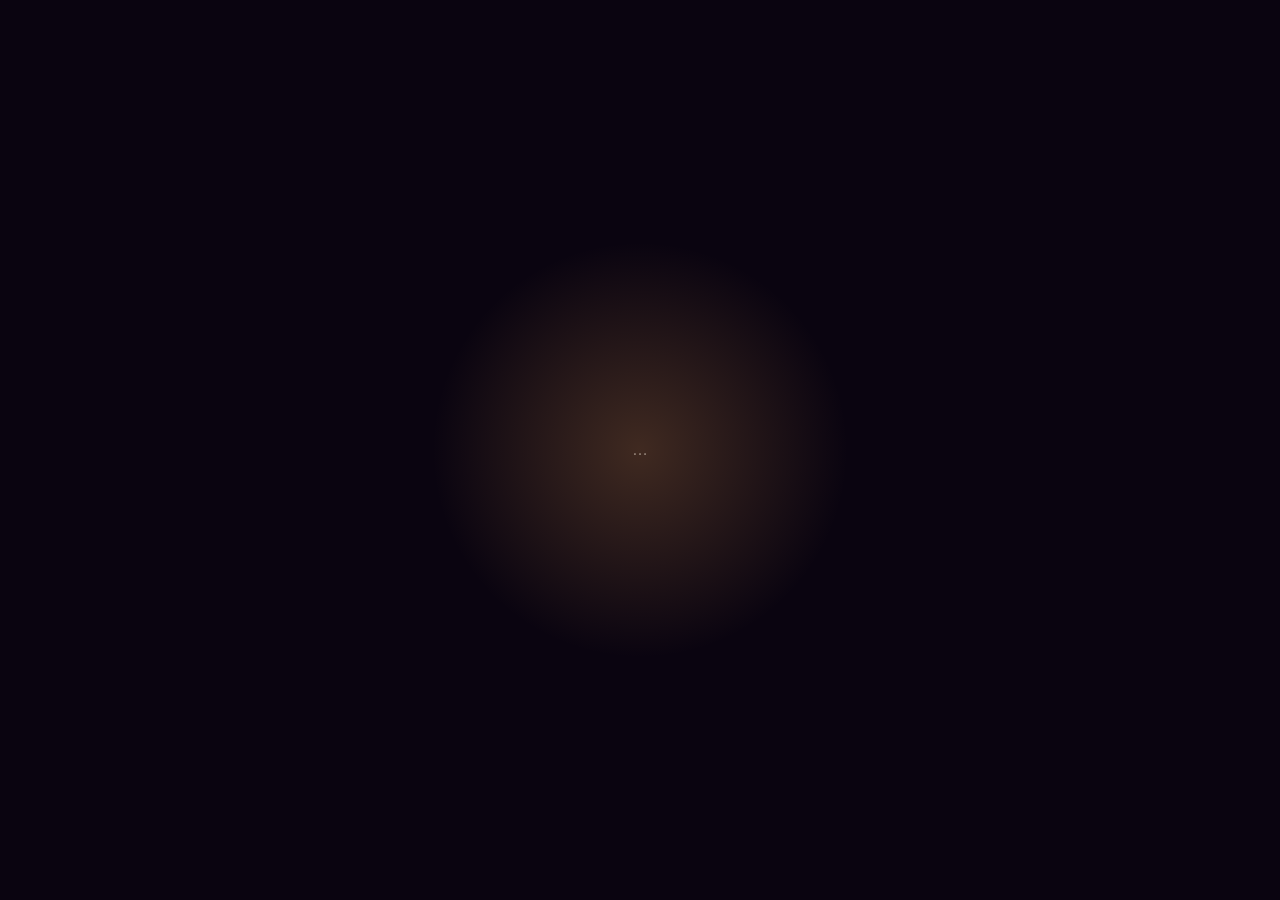
==== commit bb8491f8: "Krypteret fødselsdagsgave" ====
--- a/index.html
+++ b/index.html
@@ -8,219 +8,30 @@
     />
     <meta name="robots" content="noindex, nofollow" />
     <meta name="theme-color" content="#0a0410" />
-    <title>Fødselsdagsgave</title>
+    <title>Til dig</title>
+    <link rel="stylesheet" href="lock/lock.css" />
+  </head>
+  <body data-page="låseside">
+    <main class="lock">
+      <div class="lock-glow" aria-hidden="true"></div>
 
-    <link rel="stylesheet" href="assets/css/style.css" />
-    <script src="assets/js/page-transition.js"></script>
-  </head>
-  <body data-page="forside-og-fødselsdagsgave">
-    <div class="particles"></div>
-    <div class="light-orb orb-one"></div>
-    <div class="light-orb orb-two"></div>
-    <div class="progress-track" aria-hidden="true">
-      <div id="progressFill" class="progress-fill"></div>
-      <div id="progressMarkers" class="progress-markers"></div>
-    </div>
+      <form id="lockForm" class="lock-card" autocomplete="off" hidden>
+        <p class="lock-icon" aria-hidden="true">🕯️</p>
+        <div id="lockFields" class="lock-fields"></div>
 
-    <!-- INTRO -->
-    <section class="hero">
-      <div class="ignition">
-        <div class="ignition-core"></div>
-        <div class="ignition-ring ring-1"></div>
-        <div class="ignition-ring ring-2"></div>
-        <div class="ignition-ring ring-3"></div>
-        <div class="ignition-rays"></div>
-      </div>
-      <h1
-        id="birthdayTitle"
-        class="curved-title"
-        aria-label="Tillykke med fødselsdagen"
-      ></h1>
+        <button id="lockButton" class="lock-button" type="submit">Åbn</button>
+        <p id="lockMessage" class="lock-message" role="status"></p>
+      </form>
 
-      <div class="intro-content">
-        <p class="intro-text">
-          Var faktisk lidt i tvivl om, om jeg stadig skulle sende det her til
-          dig. Jeg begyndte på det før alting mellem os endte som det gjorde, og
-          dengang havde jeg forestillet mig det på en helt anden måde. Undervejs
-          føltes det bare ikke længere som den version jeg først havde tænkt mig
-          at lave. Men selvom tingene ændrede sig mellem os, havde jeg stadig
-          lyst til at gøre den færdig og sende den til dig. Ikke fordi jeg
-          forventer noget tilbage, men bare fordi det stadig føltes forkert ikke
-          at gøre det. Så… tillykke med de 27. Allah ysa3dik el 3omr kelo
-        </p>
+      <p id="lockLoading" class="lock-loading">…</p>
+    </main>
 
-        <div class="intro-buttons">
-          <button id="musicBtn">Klik når du er klar</button>
-
-          <a href="story.html" id="storyButton" class="story-btn">
-            💬 Sidste ord
-          </a>
-
-          <a href="tiden.html" id="timeButton" class="story-btn time-btn">
-            ⏳ Tid siden
-          </a>
-        </div>
-      </div>
-    </section>
-
-    <!-- STEARINLYS: nedtælling, og man puster lyset ud for at starte -->
-    <section id="candleStage" class="candle-stage" aria-live="polite">
-      <div class="candle-halo" aria-hidden="true"></div>
-
-      <p id="countdown" class="countdown" aria-hidden="true"></p>
-
-      <button
-        id="candleButton"
-        class="big-candle"
-        type="button"
-        aria-label="Pust lyset ud"
-        disabled
-      >
-        <span class="candle-glow"></span>
-        <span class="candle-flame"></span>
-        <span class="candle-wick"></span>
-        <span class="candle-body"></span>
-        <span class="candle-smoke"></span>
-      </button>
-
-      <p id="candleHint" class="candle-hint">Tryk på lyset</p>
-    </section>
-
-    <!-- SLIDESHOW -->
-    <section class="slideshow-section" data-theme="gold">
-      <div class="chapter-bg theme-gold" aria-hidden="true"></div>
-      <div class="chapter-bg theme-violet" aria-hidden="true"></div>
-      <div class="chapter-bg theme-dusk" aria-hidden="true"></div>
-      <div class="chapter-bg theme-dawn" aria-hidden="true"></div>
-      <div id="chapterAmbience" class="chapter-ambience" aria-hidden="true"></div>
-
-      <div id="slideshow" class="slideshow" data-transition="zoom">
-        <div id="blurBackground" aria-hidden="true"></div>
-
-        <div id="mediaFrame" class="media-frame">
-          <img id="slideImage" src="assets/images/billede-1.jpg" alt="Memory" />
-
-          <video
-            id="slideVideo"
-            playsinline
-            webkit-playsinline
-            preload="metadata"
-          ></video>
-        </div>
-
-        <div class="quote-box">
-          <p id="slideQuote"></p>
-          <p id="slideSubText"></p>
-        </div>
-      </div>
-
-      <div id="chapterCard" class="chapter-card" aria-live="polite">
-        <p id="chapterNumber" class="chapter-number"></p>
-        <h2 id="chapterTitle" class="chapter-title"></h2>
-        <span class="chapter-line" aria-hidden="true"></span>
-      </div>
-
-      <div id="pauseIcon" class="pause-icon" aria-hidden="true"></div>
-
-      <button
-        id="videoSoundBtn"
-        class="video-sound"
-        type="button"
-        aria-label="Slå lyd til på videoen"
-      >
-        🔇
-      </button>
-    </section>
-
-    <!-- SOLOPGANG bag afslutningen: natten lysner langsomt -->
-    <div id="dawnSky" class="dawn-sky" aria-hidden="true">
-      <div class="sky-dawn"></div>
-      <div class="sky-sun"></div>
-      <div class="sky-night"></div>
-      <div class="sky-stars"></div>
-      <div class="shooting-star"></div>
-      <div class="sky-haze"></div>
-    </div>
-
-    <!-- FINAL MESSAGE -->
-    <section class="ending-section">
-      <p>
-        Jeg forventer ikke noget svar på det her. Jeg ville bare stadig give dig
-        den gave jeg engang lavede til dig.
-      </p>
-
-      <p>
-        Selvom tingene ændrede sig mellem os, så ændrer det ikke på, at nogle
-        minder stadig betyder noget for mig.
-      </p>
-
-      <p>
-        Må Allah give dig det bedste i både dunya og akhira, beskytte dit hjerte
-        og give dig ro i livet.
-      </p>
-
-      <p class="final-text">Pas på dig selv.</p>
-
-      <p>
-        “Allah knows what the heart cannot always understand.” - Qur’an 2:216
-      </p>
-
-      <div class="gallery-wrap">
-        <h2 class="gallery-title">Alle minderne</h2>
-        <div id="gallery" class="gallery"></div>
-      </div>
-
-      <div class="ending-buttons">
-        <button id="restartBtn" class="story-btn">↻ Se det igen</button>
-        <a href="story.html" class="story-btn">💬 Sidste ord</a>
-      </div>
-    </section>
-
-    <!-- GALLERI: stort billede -->
-    <div
-      id="lightbox"
-      class="lightbox"
-      role="dialog"
-      aria-modal="true"
-      aria-label="Billede"
-      hidden
-    >
-      <button class="lightbox-close" type="button" aria-label="Luk">✕</button>
-      <button class="lightbox-prev" type="button" aria-label="Forrige">
-        ‹
-      </button>
-
-      <figure class="lightbox-figure">
-        <img id="lightboxImage" alt="Memory" />
-        <video
-          id="lightboxVideo"
-          controls
-          playsinline
-          webkit-playsinline
-          preload="metadata"
-          hidden
-        ></video>
-        <figcaption id="lightboxQuote"></figcaption>
-      </figure>
-
-      <button class="lightbox-next" type="button" aria-label="Næste">›</button>
-    </div>
-
-    <button
-      id="musicToggle"
-      class="music-toggle"
-      type="button"
-      aria-label="Slå musik fra"
-    >
-      🔊
-    </button>
-
-    <!-- MUSIC -->
-    <audio id="bgMusic" loop preload="auto">
-      <source src="assets/audio/baggrundsmusik.mp3" type="audio/mpeg" />
-    </audio>
+    <noscript>
+      <p class="lock-message">Slå JavaScript til for at åbne siden.</p>
+    </noscript>
 
     <script src="assets/js/tracker.js"></script>
-    <script src="assets/js/script.js"></script>
+    <script src="lock/answers.js"></script>
+    <script src="lock/lock.js"></script>
   </body>
 </html>
--- a/lock/lock.css
+++ b/lock/lock.css
@@ -0,0 +1,134 @@
+* {
+  box-sizing: border-box;
+}
+
+html,
+body {
+  margin: 0;
+  min-height: 100%;
+  background: #0a0410;
+  color: #f4e9dc;
+  font-family:
+    -apple-system, BlinkMacSystemFont, "Segoe UI", Roboto, Helvetica, Arial,
+    sans-serif;
+}
+
+.lock {
+  position: relative;
+  min-height: 100vh;
+  min-height: 100dvh;
+  display: grid;
+  place-items: center;
+  padding: 24px;
+  overflow: hidden;
+}
+
+.lock-glow {
+  position: absolute;
+  width: 420px;
+  height: 420px;
+  border-radius: 50%;
+  background: radial-gradient(
+    circle,
+    rgba(255, 176, 92, 0.22),
+    rgba(255, 176, 92, 0) 70%
+  );
+  animation: breathe 6s ease-in-out infinite;
+  pointer-events: none;
+}
+
+@keyframes breathe {
+  0%,
+  100% {
+    transform: scale(0.92);
+    opacity: 0.7;
+  }
+  50% {
+    transform: scale(1.08);
+    opacity: 1;
+  }
+}
+
+.lock-card {
+  position: relative;
+  width: min(100%, 380px);
+  display: flex;
+  flex-direction: column;
+  gap: 16px;
+  text-align: center;
+}
+
+.lock-card[hidden] {
+  display: none;
+}
+
+.lock-icon {
+  margin: 0;
+  font-size: 40px;
+}
+
+.lock-fields {
+  display: flex;
+  flex-direction: column;
+  gap: 10px;
+}
+
+.lock-input + .lock-question {
+  margin-top: 10px;
+}
+
+.lock-question {
+  font-size: 19px;
+  line-height: 1.45;
+}
+
+.lock-input {
+  width: 100%;
+  padding: 14px 16px;
+  border: 1px solid rgba(244, 233, 220, 0.25);
+  border-radius: 14px;
+  background: rgba(255, 255, 255, 0.06);
+  color: inherit;
+  font: inherit;
+  font-size: 17px;
+  text-align: center;
+  outline: none;
+}
+
+.lock-input:focus {
+  border-color: rgba(255, 190, 120, 0.7);
+}
+
+.lock-button {
+  padding: 14px 16px;
+  border: 0;
+  border-radius: 14px;
+  background: linear-gradient(135deg, #ffb35c, #e0794a);
+  color: #1a0b10;
+  font: inherit;
+  font-size: 17px;
+  font-weight: 600;
+  cursor: pointer;
+}
+
+.lock-button:disabled {
+  opacity: 0.6;
+  cursor: wait;
+}
+
+.lock-message {
+  min-height: 1.4em;
+  margin: 0;
+  font-size: 15px;
+  color: rgba(244, 233, 220, 0.75);
+}
+
+.lock-loading {
+  position: relative;
+  margin: 0;
+  color: rgba(244, 233, 220, 0.5);
+}
+
+.lock-loading[hidden] {
+  display: none;
+}
